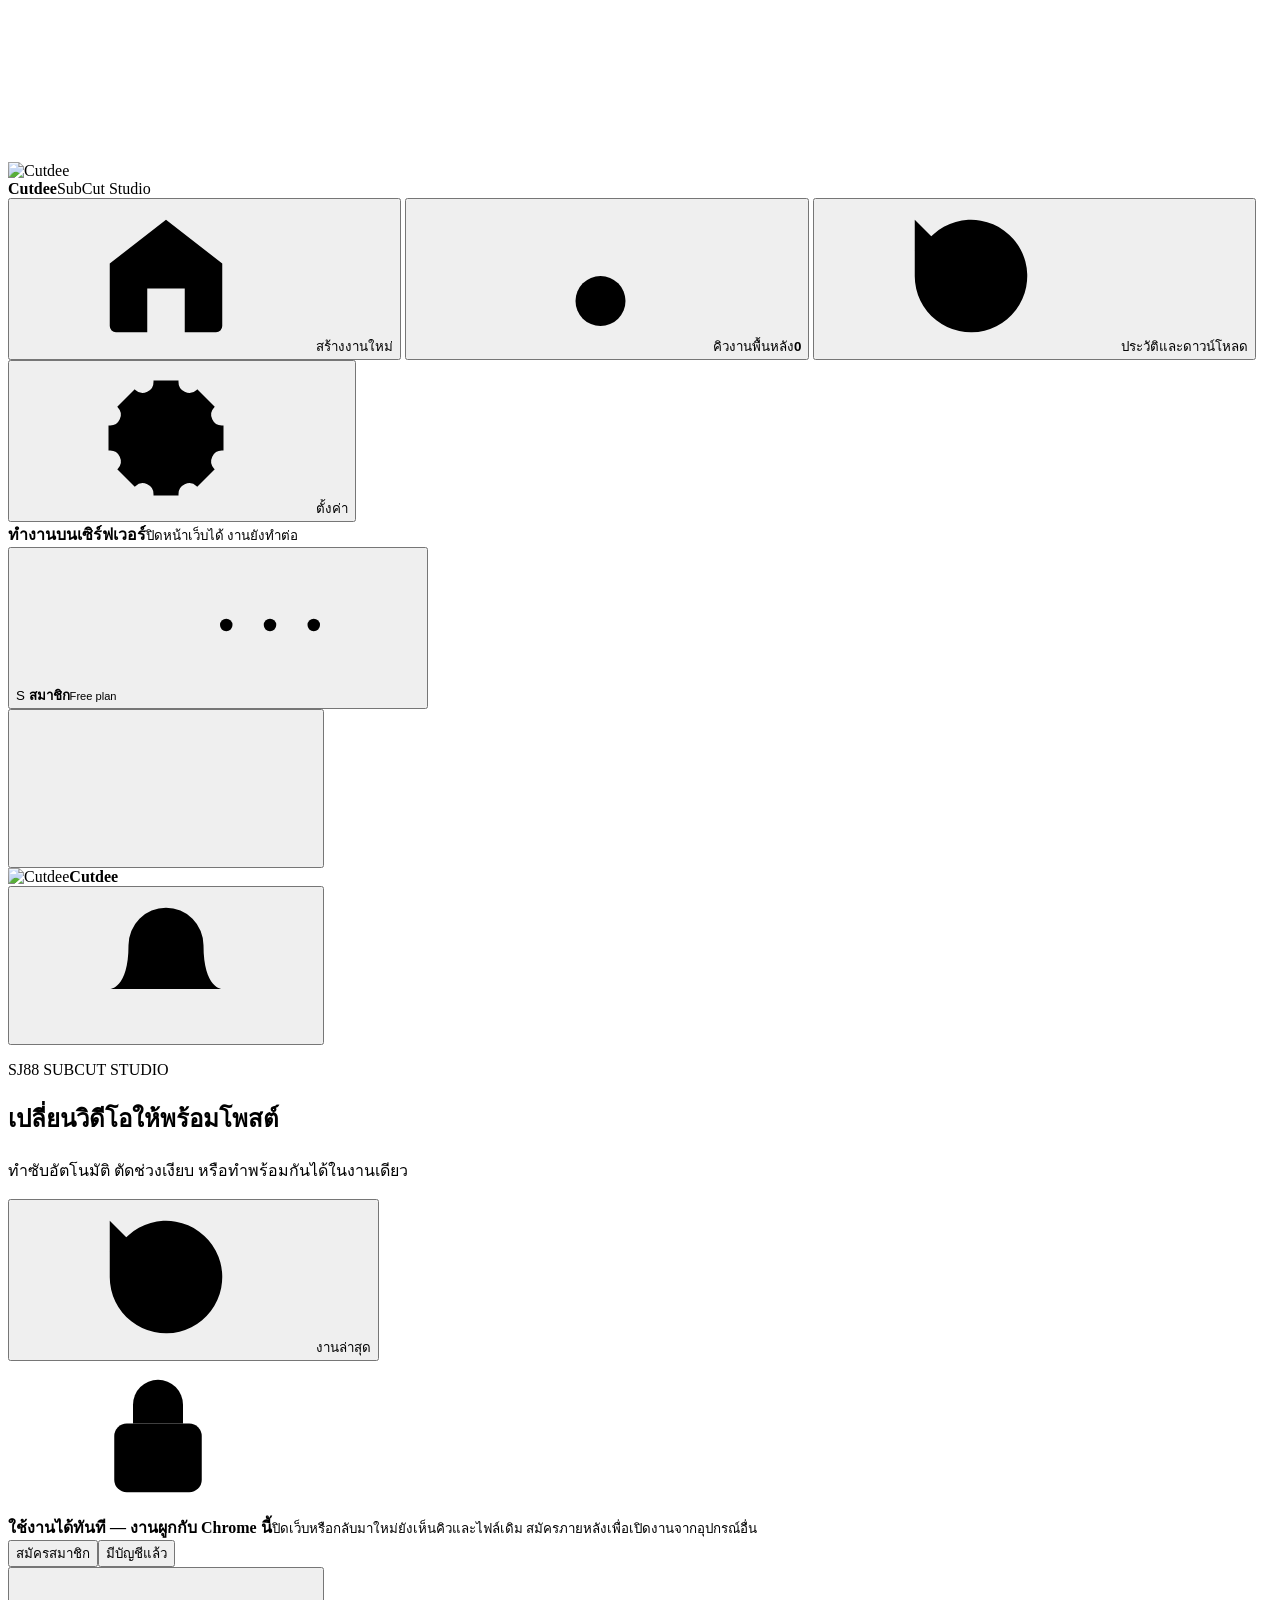
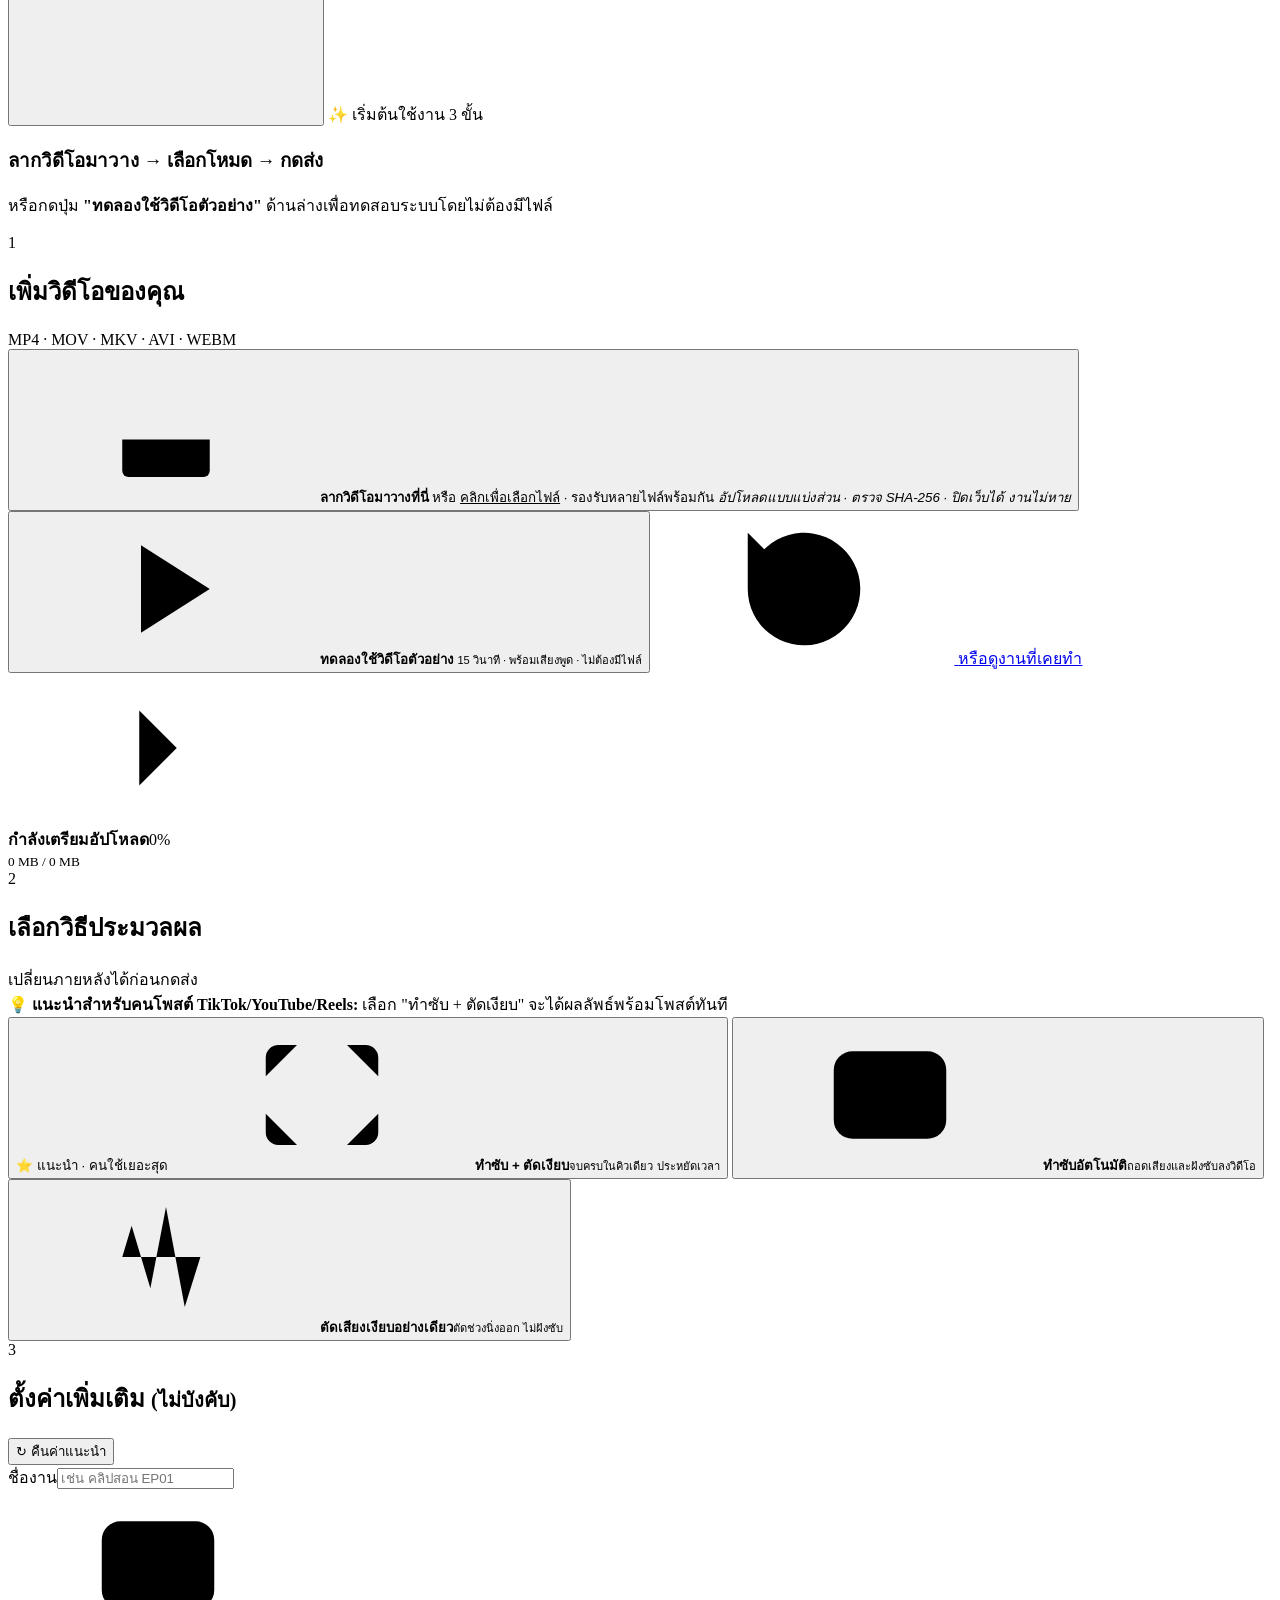
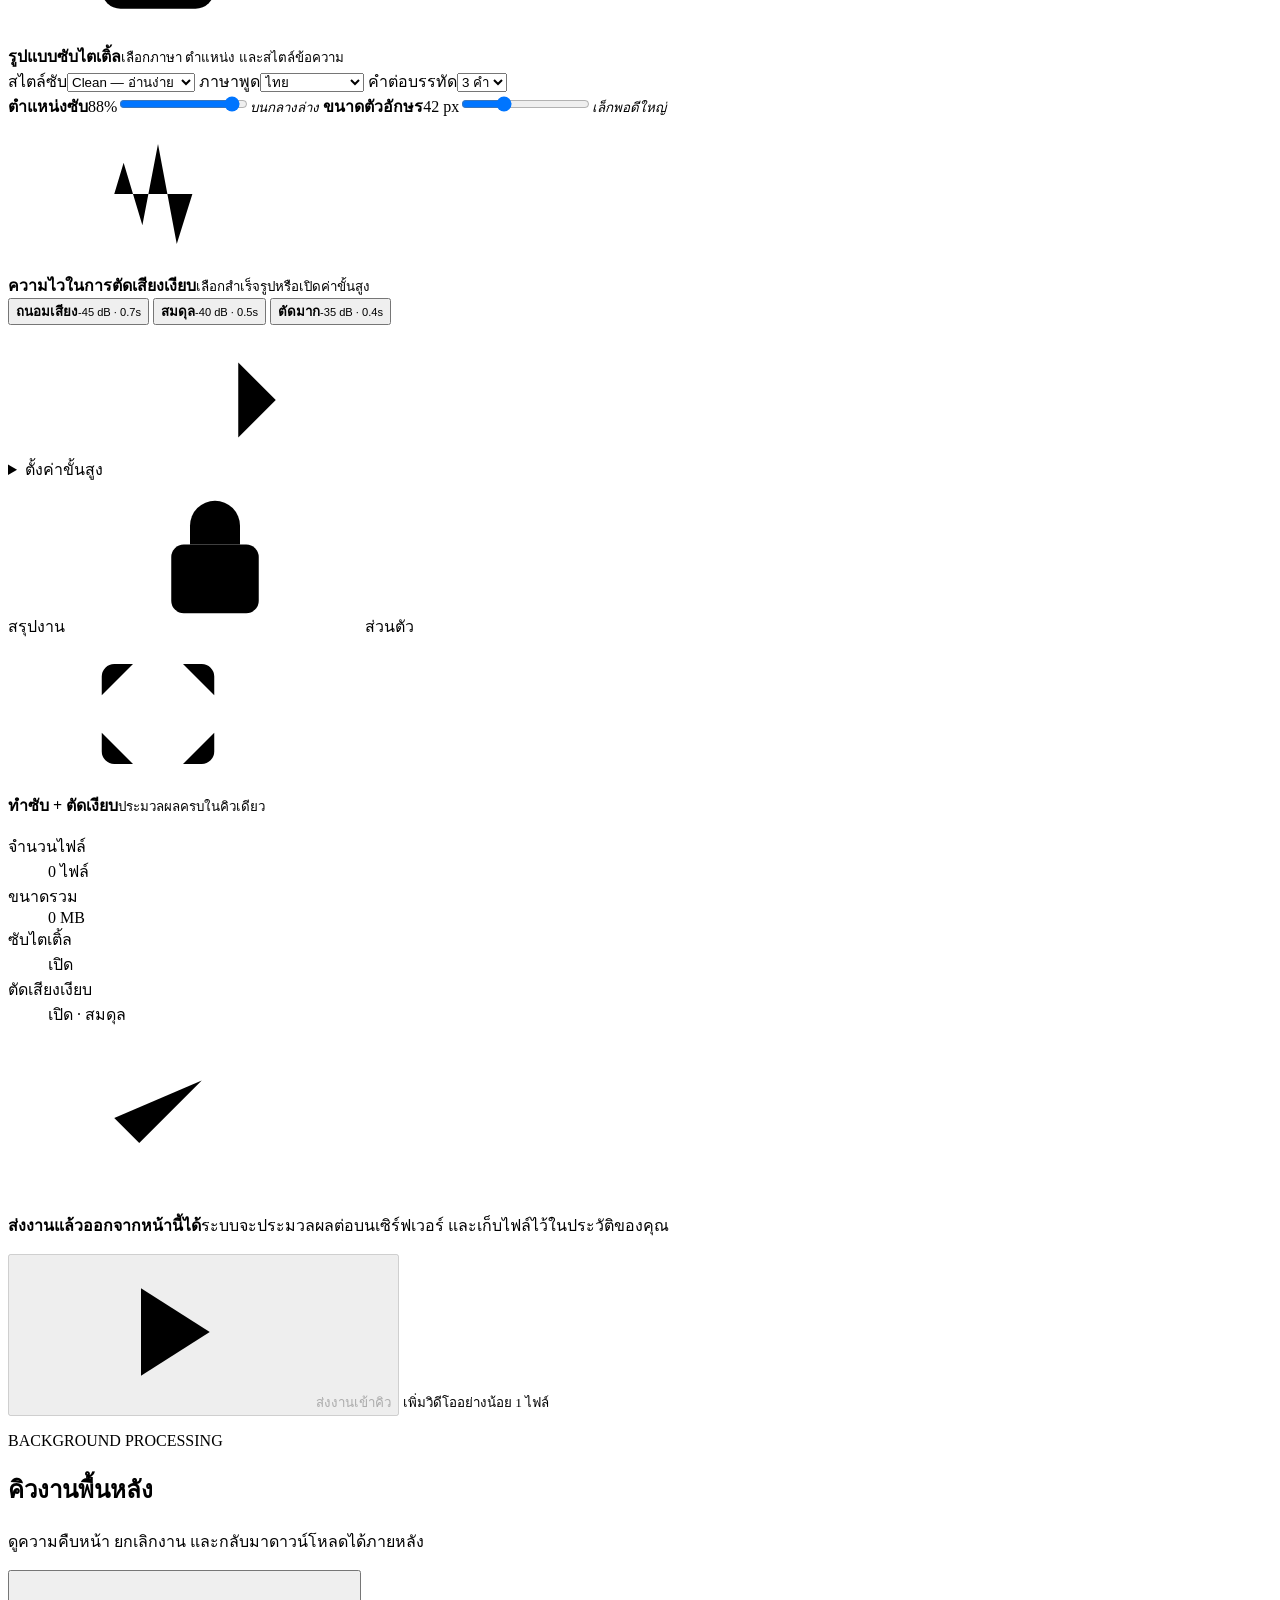
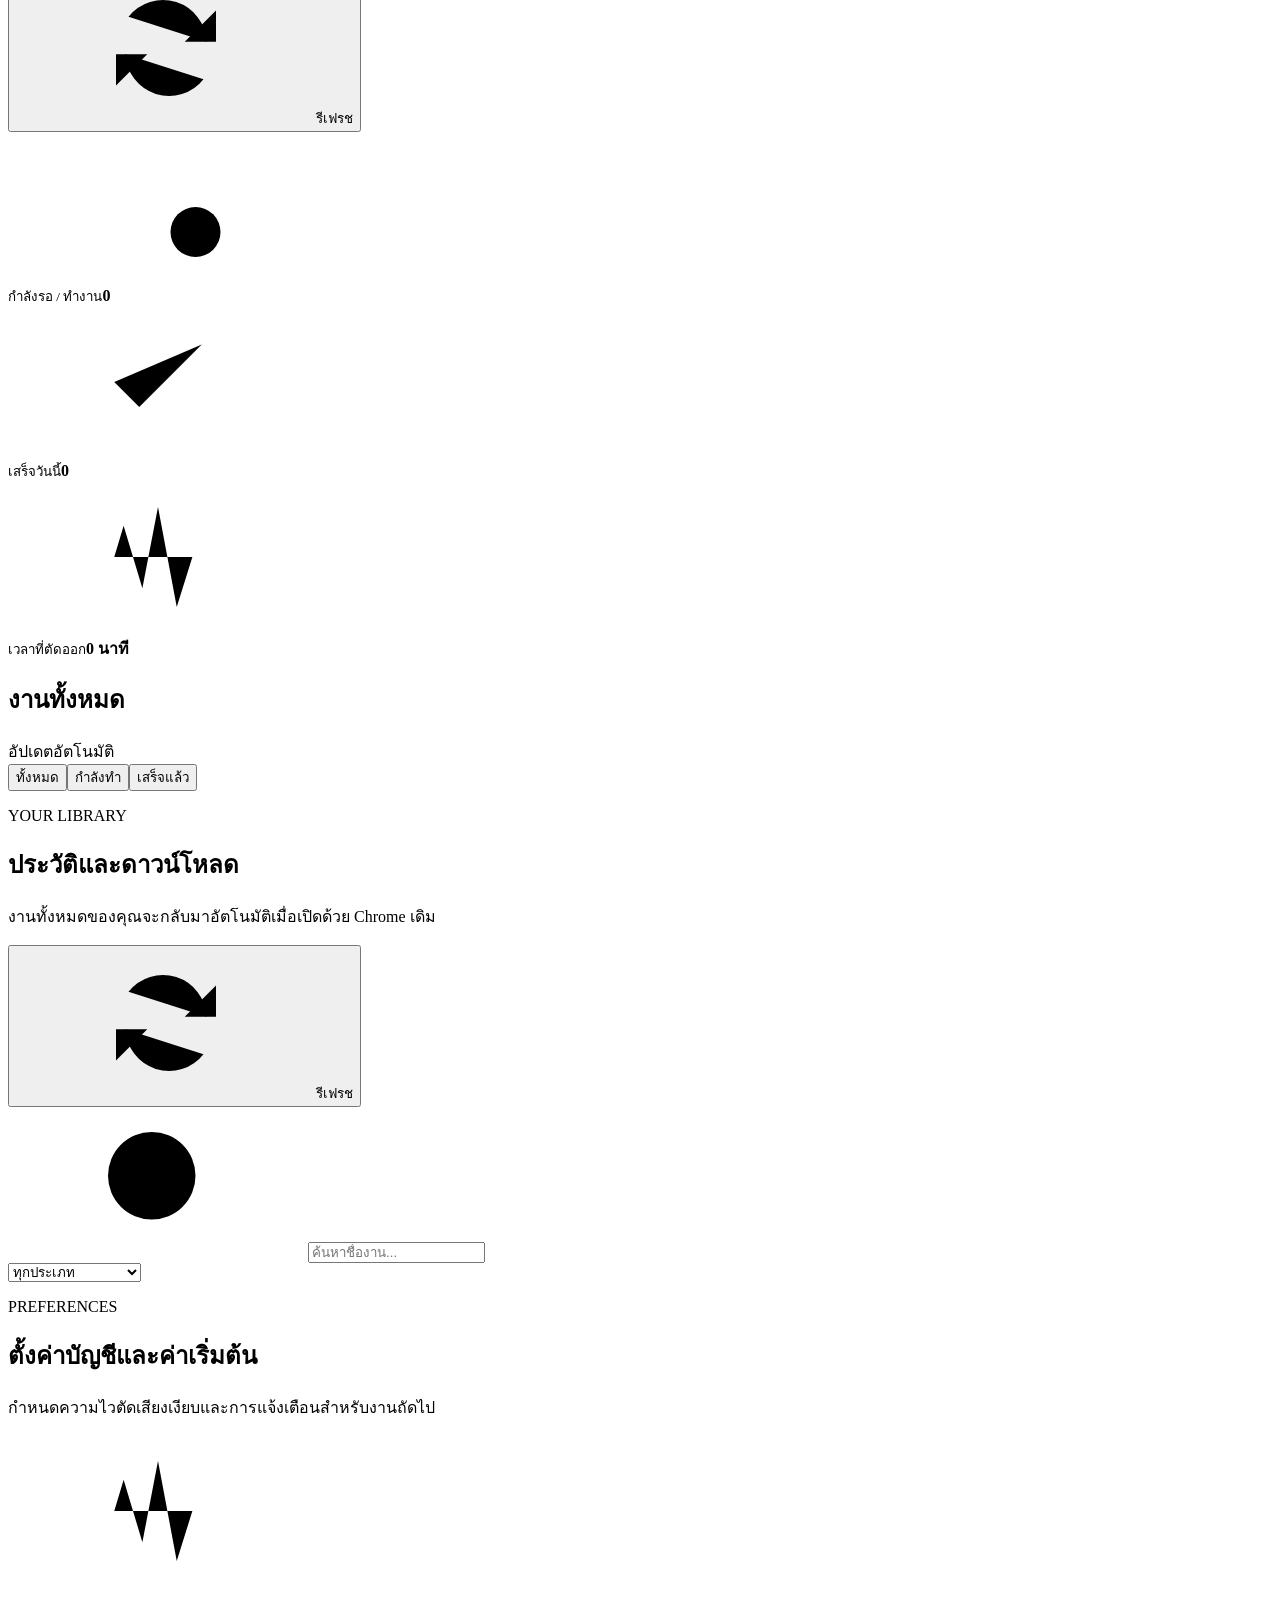
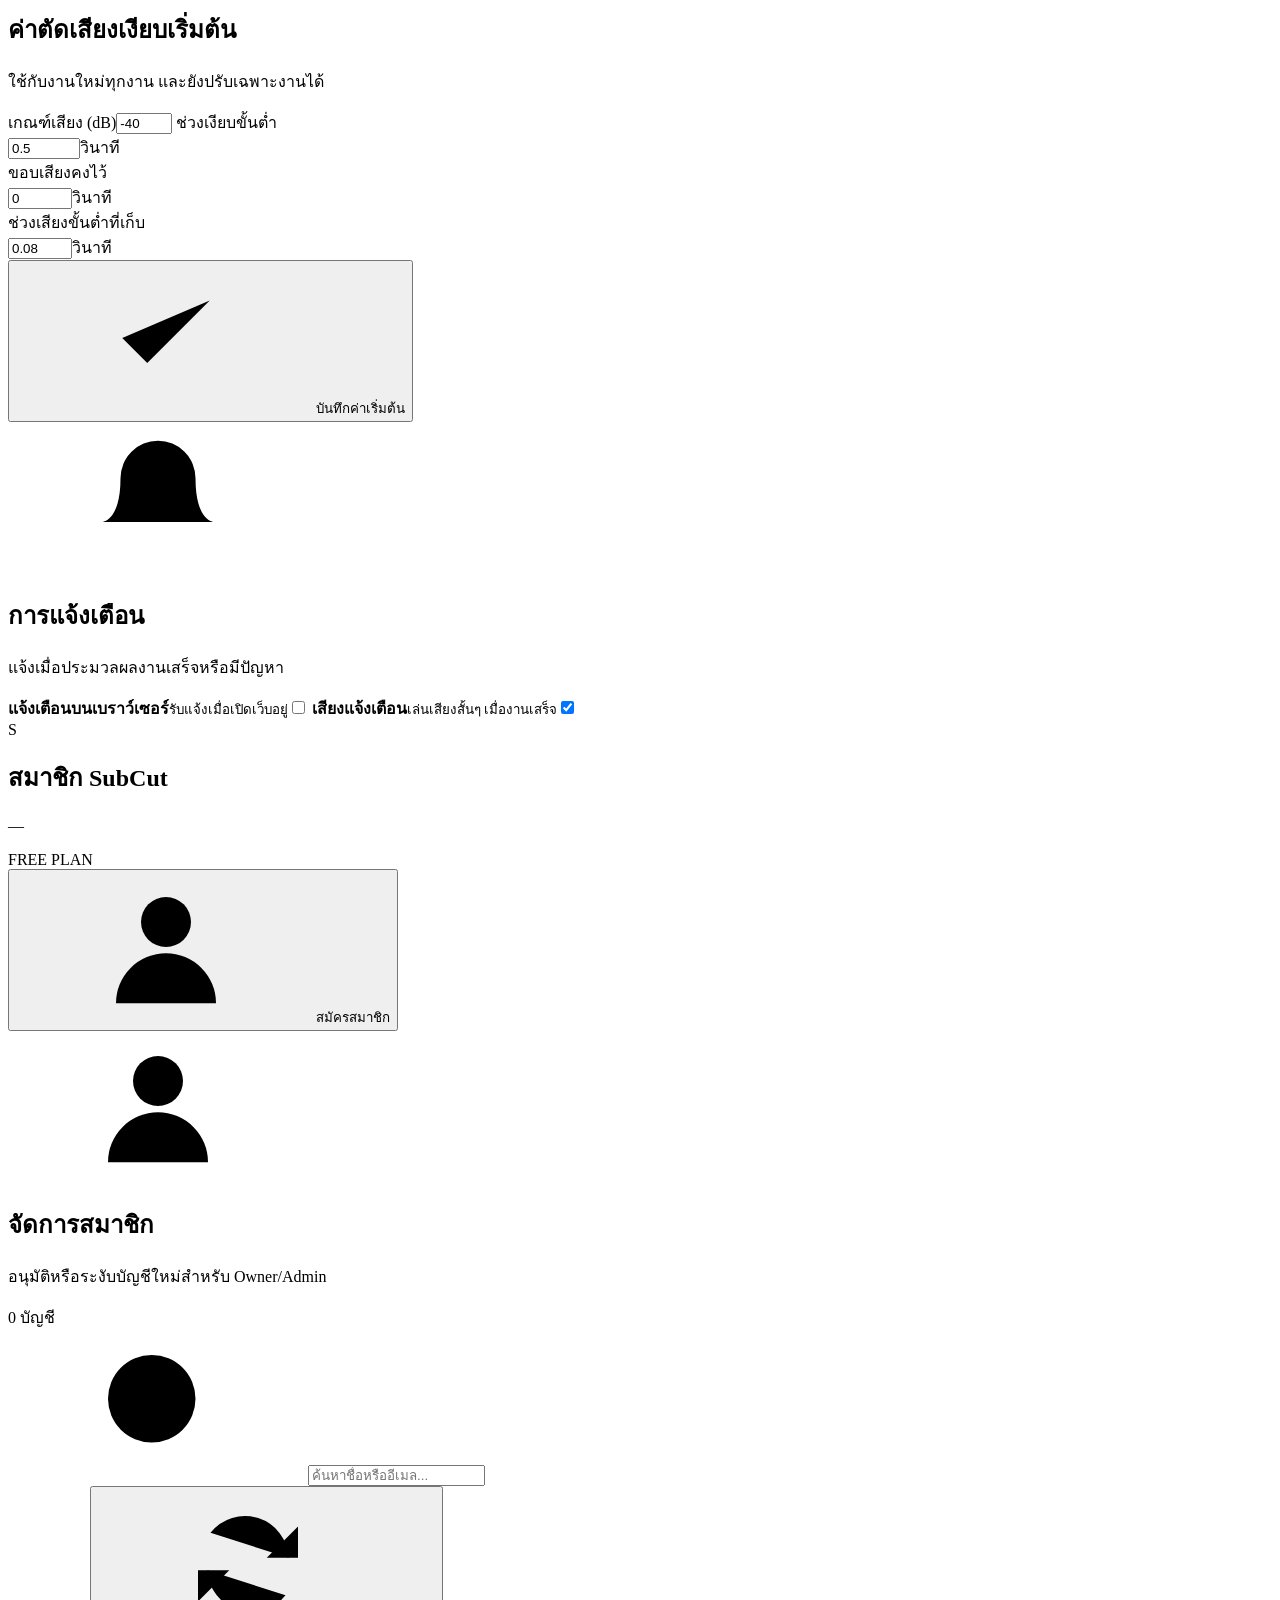
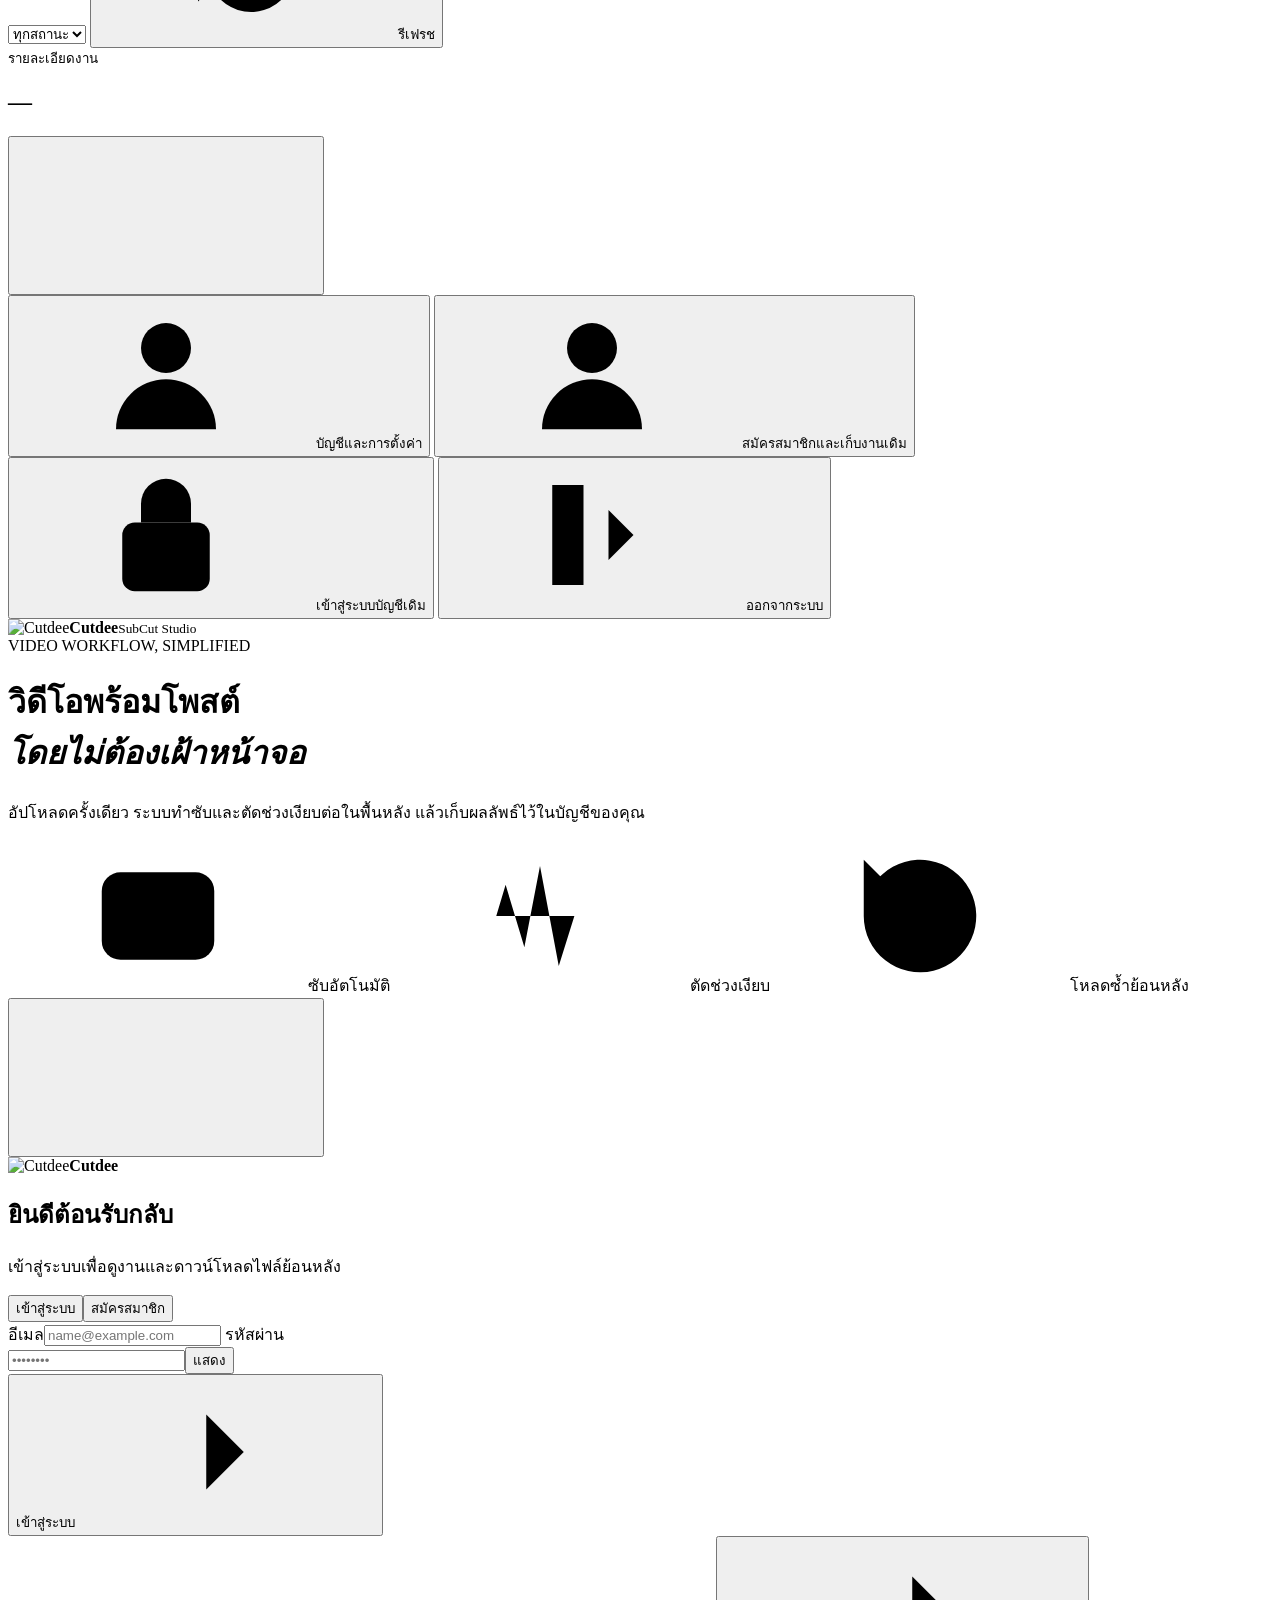
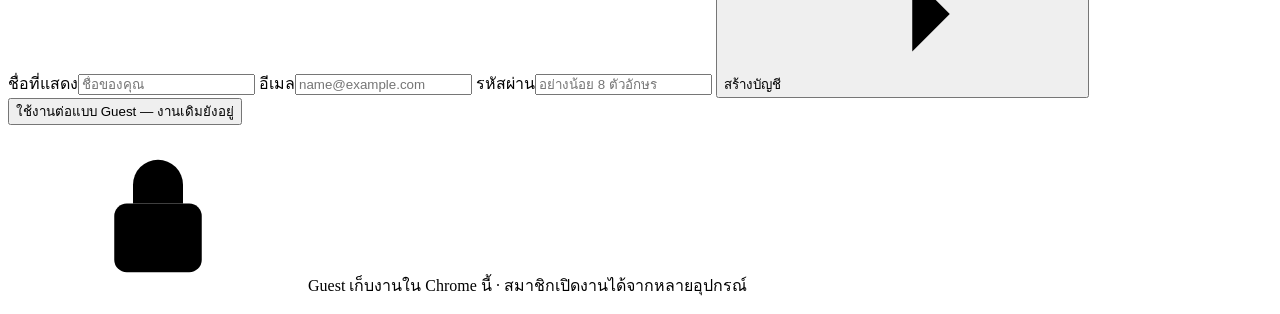
==== app/frontend/static/index.html @ 42dd4a2f "Initial public release: SubCut Studio v2.3 Bold Production app: https://subfree.cutdee.com (live, SS" ====
<!doctype html>
<html lang="th">
<head>
  <meta charset="utf-8">
  <meta name="viewport" content="width=device-width, initial-scale=1, viewport-fit=cover">
  <meta name="theme-color" content="#11152a">
  <meta name="description" content="SJ88 SubCut Studio — ศูนย์งานทำซับและตัดเสียงเงียบ พร้อม Resume Upload, Sync หลายอุปกรณ์, Download Center และ Notification Center">
  <title>SJ88 SubCut Studio</title>
  <link rel="icon" type="image/png" href="/static/favicon.png">
  <link rel="apple-touch-icon" href="/static/favicon.png">
  <link rel="icon" href="/static/favicon.svg" type="image/svg+xml">
  <link rel="manifest" href="/static/manifest.webmanifest">
  <link rel="stylesheet" href="/static/app.css">
  <link rel="stylesheet" href="/static/bold.css?v=2.3.0">
  <link rel="stylesheet" href="/static/template-dropdown.css?v=1.0">
  <link rel="stylesheet" href="/static/subtitle-editor.css?v=2.3.0">
  <script defer src="/static/app.js"></script>
  <script defer src="/static/bold-views.js?v=2.3.0"></script>
  <script defer src="/static/template-dropdown.js?v=1.0"></script>
  <script defer src="/static/upload-dock.js?v=2.3.0"></script>
  <script defer src="/static/preview.js?v=2.3.0"></script>
  <script defer src="/static/bold-core.js?v=2.3.0"></script>
  <script defer src="/static/subtitle-editor.js?v=2.3.0"></script>
</head>
<body>
  <svg class="svg-defs" aria-hidden="true">
    <symbol id="i-spark" viewBox="0 0 24 24"><path d="M12 2l1.5 5.2L18 9l-4.5 1.8L12 16l-1.5-5.2L6 9l4.5-1.8L12 2Zm6.2 11.8.8 2.7 2.5.9-2.5 1-.8 2.6-.8-2.6-2.5-1 2.5-.9.8-2.7ZM5 14l1.1 3.5L9.5 19l-3.4 1.3L5 24l-1.1-3.7L.5 19l3.4-1.5L5 14Z"/></symbol>
    <symbol id="i-home" viewBox="0 0 24 24"><path d="m3 10 9-7 9 7v10a1 1 0 0 1-1 1h-5v-7H9v7H4a1 1 0 0 1-1-1V10Z"/></symbol>
    <symbol id="i-queue" viewBox="0 0 24 24"><path d="M5 7h11M5 12h8M5 17h6"/><circle cx="18" cy="16" r="4"/><path d="M18 14v2l1.5 1"/></symbol>
    <symbol id="i-history" viewBox="0 0 24 24"><path d="M3 12a9 9 0 1 0 3-6.7L3 8"/><path d="M3 3v5h5M12 7v5l3 2"/></symbol>
    <symbol id="i-settings" viewBox="0 0 24 24"><circle cx="12" cy="12" r="3"/><path d="M19.4 15a1.7 1.7 0 0 0 .3 1.9l.1.1-2.8 2.8-.1-.1a1.7 1.7 0 0 0-1.9-.3 1.7 1.7 0 0 0-1 1.6v.2h-4V21a1.7 1.7 0 0 0-1-1.6 1.7 1.7 0 0 0-1.9.3l-.1.1L4.2 17l.1-.1a1.7 1.7 0 0 0 .3-1.9A1.7 1.7 0 0 0 3 14H2.8v-4H3a1.7 1.7 0 0 0 1.6-1 1.7 1.7 0 0 0-.3-1.9L4.2 7 7 4.2l.1.1a1.7 1.7 0 0 0 1.9.3A1.7 1.7 0 0 0 10 3V2.8h4V3a1.7 1.7 0 0 0 1 1.6 1.7 1.7 0 0 0 1.9-.3l.1-.1L19.8 7l-.1.1a1.7 1.7 0 0 0-.3 1.9 1.7 1.7 0 0 0 1.6 1h.2v4H21a1.7 1.7 0 0 0-1.6 1Z"/></symbol>
    <symbol id="i-upload" viewBox="0 0 24 24"><path d="M12 16V4m0 0L7 9m5-5 5 5"/><path d="M5 14v5a1 1 0 0 0 1 1h12a1 1 0 0 0 1-1v-5"/></symbol>
    <symbol id="i-caption" viewBox="0 0 24 24"><rect x="3" y="5" width="18" height="14" rx="3"/><path d="M7 10h4m-4 4h7m3 0h1"/></symbol>
    <symbol id="i-wave" viewBox="0 0 24 24"><path d="M3 12h2l1.5-5 3 10L12 4l3 16 2.5-8H21"/></symbol>
    <symbol id="i-combine" viewBox="0 0 24 24"><path d="M8 4H5a2 2 0 0 0-2 2v3m13-5h3a2 2 0 0 1 2 2v3M8 20H5a2 2 0 0 1-2-2v-3m13 5h3a2 2 0 0 0 2-2v-3"/><path d="M7 12h10M12 7v10"/></symbol>
    <symbol id="i-play" viewBox="0 0 24 24"><path d="m8 5 11 7-11 7V5Z"/></symbol>
    <symbol id="i-download" viewBox="0 0 24 24"><path d="M12 4v11m0 0 4-4m-4 4-4-4M5 20h14"/></symbol>
    <symbol id="i-trash" viewBox="0 0 24 24"><path d="M4 7h16M9 7V4h6v3m3 0-1 14H7L6 7m4 4v6m4-6v6"/></symbol>
    <symbol id="i-close" viewBox="0 0 24 24"><path d="m6 6 12 12M18 6 6 18"/></symbol>
    <symbol id="i-menu" viewBox="0 0 24 24"><path d="M4 7h16M4 12h16M4 17h16"/></symbol>
    <symbol id="i-bell" viewBox="0 0 24 24"><path d="M18 9a6 6 0 0 0-12 0c0 7-3 7-3 7h18s-3 0-3-7M10 20h4"/></symbol>
    <symbol id="i-user" viewBox="0 0 24 24"><circle cx="12" cy="8" r="4"/><path d="M4 21a8 8 0 0 1 16 0"/></symbol>
    <symbol id="i-check" viewBox="0 0 24 24"><path d="m5 12 4 4L19 6"/></symbol>
    <symbol id="i-chevron" viewBox="0 0 24 24"><path d="m9 6 6 6-6 6"/></symbol>
    <symbol id="i-file" viewBox="0 0 24 24"><path d="M6 2h8l4 4v16H6V2Z"/><path d="M14 2v5h5"/></symbol>
    <symbol id="i-info" viewBox="0 0 24 24"><circle cx="12" cy="12" r="9"/><path d="M12 11v6M12 7h.01"/></symbol>
    <symbol id="i-search" viewBox="0 0 24 24"><circle cx="11" cy="11" r="7"/><path d="m16 16 5 5"/></symbol>
    <symbol id="i-more" viewBox="0 0 24 24"><circle cx="5" cy="12" r="1"/><circle cx="12" cy="12" r="1"/><circle cx="19" cy="12" r="1"/></symbol>
    <symbol id="i-logout" viewBox="0 0 24 24"><path d="M10 4H5v16h5M14 8l4 4-4 4m4-4H9"/></symbol>
    <symbol id="i-refresh" viewBox="0 0 24 24"><path d="M20 6v5h-5M4 18v-5h5"/><path d="M18.5 11A7 7 0 0 0 6 7M5.5 13A7 7 0 0 0 18 17"/></symbol>
    <symbol id="i-folder" viewBox="0 0 24 24"><path d="M3 6h7l2 2h9v11H3V6Z"/></symbol>
    <symbol id="i-lock" viewBox="0 0 24 24"><rect x="5" y="10" width="14" height="11" rx="2"/><path d="M8 10V7a4 4 0 0 1 8 0v3"/></symbol>
  </svg>

  <div class="app-shell" id="app-shell">
    <aside class="sidebar" id="sidebar" aria-label="เมนูหลัก">
      <div class="brand">
        <img class="brand-logo" src="/static/img/cutdee-logo.png" alt="Cutdee" />
        <div class="brand-text"><strong>Cutdee</strong><span>SubCut Studio</span></div>
      </div>

      <nav class="side-nav">
        <button class="nav-item active" data-view="workspace"><svg><use href="#i-home"/></svg><span>สร้างงานใหม่</span></button>
        <button class="nav-item" data-view="queue"><svg><use href="#i-queue"/></svg><span>คิวงานพื้นหลัง</span><b class="nav-count hidden" id="queue-count">0</b></button>
        <button class="nav-item" data-view="history"><svg><use href="#i-history"/></svg><span>ประวัติและดาวน์โหลด</span></button>
        <button class="nav-item" data-view="settings"><svg><use href="#i-settings"/></svg><span>ตั้งค่า</span></button>
      </nav>

      <div class="sidebar-spacer"></div>
      <div class="background-note">
        <span class="live-dot"></span>
        <div><strong>ทำงานบนเซิร์ฟเวอร์</strong><small>ปิดหน้าเว็บได้ งานยังทำต่อ</small></div>
      </div>
      <button class="profile-card" id="profile-button">
        <span class="avatar" id="profile-avatar">S</span>
        <span class="profile-copy"><strong id="profile-name">สมาชิก</strong><small id="profile-plan">Free plan</small></span>
        <svg><use href="#i-more"/></svg>
      </button>
    </aside>

    <div class="mobile-bar">
      <button class="icon-button" id="menu-button" aria-label="เปิดเมนู"><svg><use href="#i-menu"/></svg></button>
      <div class="mobile-brand"><img class="brand-logo-mobile" src="/static/img/cutdee-icon.png" alt="Cutdee" /><strong>Cutdee</strong></div>
      <button class="icon-button" data-view-jump="queue" aria-label="ดูคิวงาน"><svg><use href="#i-bell"/></svg><span class="notification-dot hidden" id="mobile-queue-dot"></span></button>
    </div>

    <main class="main-content">
      <section class="view active" id="view-workspace" data-view-panel="workspace">
        <header class="page-header workspace-header">
          <div><p class="page-overline">SJ88 SUBCUT STUDIO</p><h1>เปลี่ยนวิดีโอให้พร้อมโพสต์</h1><p>ทำซับอัตโนมัติ ตัดช่วงเงียบ หรือทำพร้อมกันได้ในงานเดียว</p></div>
          <div class="header-actions"><button class="button secondary" data-view-jump="history"><svg><use href="#i-history"/></svg>งานล่าสุด</button></div>
        </header>
        <div class="guest-banner hidden" id="guest-banner">
          <span class="guest-banner-icon"><svg><use href="#i-lock"/></svg></span>
          <div><strong>ใช้งานได้ทันที — งานผูกกับ Chrome นี้</strong><small>ปิดเว็บหรือกลับมาใหม่ยังเห็นคิวและไฟล์เดิม สมัครภายหลังเพื่อเปิดงานจากอุปกรณ์อื่น</small></div>
          <div class="guest-banner-actions"><button class="button primary" id="guest-register">สมัครสมาชิก</button><button class="button secondary" id="guest-login">มีบัญชีแล้ว</button></div>
        </div>

        <!-- ✨ Quick Start floating tip for first-time users -->
        <div class="quickstart-tip hidden" id="quickstart-tip">
          <div class="quickstart-glow"></div>
          <div class="quickstart-content">
            <button class="quickstart-dismiss" id="quickstart-dismiss" aria-label="ปิดคำแนะนำ"><svg><use href="#i-close"/></svg></button>
            <span class="quickstart-badge">✨ เริ่มต้นใช้งาน 3 ขั้น</span>
            <h3>ลากวิดีโอมาวาง → เลือกโหมด → กดส่ง</h3>
            <p>หรือกดปุ่ม <b>"ทดลองใช้วิดีโอตัวอย่าง"</b> ด้านล่างเพื่อทดสอบระบบโดยไม่ต้องมีไฟล์</p>
            <div class="quickstart-arrow"></div>
          </div>
        </div>

        <div class="workspace-grid">
          <div class="workspace-main">
            <!-- 🎬 STEP 1: Upload (HERO) — first thing users see -->
            <section class="section-block upload-section upload-hero" id="upload-section">
              <div class="section-heading">
                <div>
                  <span class="step-number active" data-step="1">1</span>
                  <h2>เพิ่มวิดีโอของคุณ</h2>
                </div>
                <span class="section-hint">MP4 · MOV · MKV · AVI · WEBM</span>
              </div>
              <input id="file-input" type="file" accept="video/*,.mkv,.avi,.m4v" multiple hidden>
              <button class="drop-zone" id="drop-zone">
                <span class="upload-orbit"><svg><use href="#i-upload"/></svg></span>
                <strong class="drop-zone-headline">ลากวิดีโอมาวางที่นี่</strong>
                <span class="drop-zone-sub">หรือ <u>คลิกเพื่อเลือกไฟล์</u> · รองรับหลายไฟล์พร้อมกัน</span>
                <em class="drop-zone-meta">อัปโหลดแบบแบ่งส่วน · ตรวจ SHA-256 · ปิดเว็บได้ งานไม่หาย</em>
              </button>
              <div class="drop-zone-actions">
                <button class="button ghost sample-button" id="try-sample-button" type="button">
                  <span class="sample-button-icon"><svg><use href="#i-play"/></svg></span>
                  <span class="sample-button-text">
                    <strong>ทดลองใช้วิดีโอตัวอย่าง</strong>
                    <small>15 วินาที · พร้อมเสียงพูด · ไม่ต้องมีไฟล์</small>
                  </span>
                </button>
                <a class="drop-zone-link" href="#" data-view-jump="history">
                  <svg><use href="#i-history"/></svg>
                  <span>หรือดูงานที่เคยทำ</span>
                  <svg class="link-chevron"><use href="#i-chevron"/></svg>
                </a>
              </div>
              <div class="file-list hidden" id="file-list"></div>
              <div class="upload-progress hidden" id="upload-progress">
                <div class="progress-copy"><strong id="upload-progress-title">กำลังเตรียมอัปโหลด</strong><span id="upload-progress-percent">0%</span></div>
                <div class="progress-track"><span id="upload-progress-bar"></span></div>
                <small id="upload-progress-detail">0 MB / 0 MB</small>
              </div>
            </section>

            <!-- ⚙️ STEP 2: Mode (Combined default + smart helper) -->
            <section class="section-block mode-section" id="mode-section">
              <div class="section-heading">
                <div>
                  <span class="step-number" data-step="2">2</span>
                  <h2>เลือกวิธีประมวลผล</h2>
                </div>
                <span class="section-hint">เปลี่ยนภายหลังได้ก่อนกดส่ง</span>
              </div>
              <div class="mode-helper">
                <span class="helper-icon">💡</span>
                <span><b>แนะนำสำหรับคนโพสต์ TikTok/YouTube/Reels:</b> เลือก "ทำซับ + ตัดเงียบ" จะได้ผลลัพธ์พร้อมโพสต์ทันที</span>
              </div>
              <div class="mode-grid" id="mode-grid">
                <button class="mode-card selected recommended" data-mode="combined">
                  <span class="recommend-label">⭐ แนะนำ · คนใช้เยอะสุด</span>
                  <span class="mode-icon coral"><svg><use href="#i-combine"/></svg></span>
                  <span class="mode-copy"><strong>ทำซับ + ตัดเงียบ</strong><small>จบครบในคิวเดียว ประหยัดเวลา</small></span>
                  <span class="radio-dot"></span>
                </button>
                <button class="mode-card" data-mode="subtitle">
                  <span class="mode-icon violet"><svg><use href="#i-caption"/></svg></span>
                  <span class="mode-copy"><strong>ทำซับอัตโนมัติ</strong><small>ถอดเสียงและฝังซับลงวิดีโอ</small></span>
                  <span class="radio-dot"></span>
                </button>
                <button class="mode-card" data-mode="silence">
                  <span class="mode-icon cyan"><svg><use href="#i-wave"/></svg></span>
                  <span class="mode-copy"><strong>ตัดเสียงเงียบอย่างเดียว</strong><small>ตัดช่วงนิ่งออก ไม่ฝังซับ</small></span>
                  <span class="radio-dot"></span>
                </button>
              </div>
            </section>

            <!-- 🎛️ STEP 3: Settings (collapsed by default, smart presets) -->
            <section class="section-block settings-section" id="settings-section">
              <div class="section-heading">
                <div>
                  <span class="step-number" data-step="3">3</span>
                  <h2>ตั้งค่าเพิ่มเติม <small class="optional-tag">(ไม่บังคับ)</small></h2>
                </div>
                <button class="text-button" id="reset-settings">↻ คืนค่าแนะนำ</button>
              </div>
              <div class="job-name-row">
                <label class="field grow"><span>ชื่องาน</span><input id="job-name" autocomplete="off" maxlength="80" placeholder="เช่น คลิปสอน EP01"></label>
              </div>

              <div id="subtitle-settings" class="settings-group">
                <div class="settings-group-head"><span class="group-icon"><svg><use href="#i-caption"/></svg></span><div><strong>รูปแบบซับไตเติ้ล</strong><small>เลือกภาษา ตำแหน่ง และสไตล์ข้อความ</small></div></div>
                <div class="form-grid three">
                  <label class="field"><span>สไตล์ซับ</span><select id="subtitle-template"><option value="default">Clean — อ่านง่าย</option><option value="yellow_pop">Yellow Pop</option><option value="box">Box Caption</option><option value="karaoke_highlight">Karaoke Highlight</option><option value="luxury_gold">Luxury Gold</option><option value="comic_burst">Comic Burst</option><option value="random_mix">สุ่มสไตล์ต่อไฟล์</option></select></label>
                  <label class="field"><span>ภาษาพูด</span><select id="subtitle-language"><option value="th">ไทย</option><option value="en">อังกฤษ</option><option value="auto">ตรวจอัตโนมัติ</option></select></label>
                  <label class="field"><span>คำต่อบรรทัด</span><select id="subtitle-words"><option value="2">2 คำ</option><option value="3" selected>3 คำ</option><option value="4">4 คำ</option><option value="5">5 คำ</option><option value="6">6 คำ</option></select></label>
                </div>
                <div class="range-grid">
                  <label class="range-field"><span><b>ตำแหน่งซับ</b><output id="position-output">88%</output></span><input id="subtitle-position" type="range" min="8" max="94" value="88"><small><i>บน</i><i>กลาง</i><i>ล่าง</i></small></label>
                  <label class="range-field"><span><b>ขนาดตัวอักษร</b><output id="font-output">42 px</output></span><input id="subtitle-font-size" type="range" min="24" max="82" value="42"><small><i>เล็ก</i><i>พอดี</i><i>ใหญ่</i></small></label>
                </div>
              </div>

              <div id="silence-settings" class="settings-group">
                <div class="settings-group-head"><span class="group-icon cyan"><svg><use href="#i-wave"/></svg></span><div><strong>ความไวในการตัดเสียงเงียบ</strong><small>เลือกสำเร็จรูปหรือเปิดค่าขั้นสูง</small></div></div>
                <div class="preset-row" id="silence-presets">
                  <button data-preset="conservative"><strong>ถนอมเสียง</strong><small>-45 dB · 0.7s</small></button>
                  <button class="active" data-preset="keep_quiet"><strong>สมดุล</strong><small>-40 dB · 0.5s</small></button>
                  <button data-preset="aggressive"><strong>ตัดมาก</strong><small>-35 dB · 0.4s</small></button>
                </div>
                <details class="advanced-settings" id="advanced-settings">
                  <summary>ตั้งค่าขั้นสูง <svg><use href="#i-chevron"/></svg></summary>
                  <div class="form-grid three compact">
                    <label class="field"><span>เกณฑ์เสียง (dB)</span><input id="trim-threshold" type="number" min="-90" max="0" step="1" value="-40"></label>
                    <label class="field"><span>เงียบขั้นต่ำ (วินาที)</span><input id="trim-min-silence" type="number" min="0.05" max="30" step="0.05" value="0.5"></label>
                    <label class="field"><span>ขอบเสียงคงไว้ (วินาที)</span><input id="trim-margin" type="number" min="0" max="5" step="0.05" value="0"></label>
                  </div>
                </details>
              </div>
            </section>
          </div>

          <aside class="job-summary-card">
            <div class="summary-head"><span>สรุปงาน</span><span class="secure-label"><svg><use href="#i-lock"/></svg>ส่วนตัว</span></div>
            <div class="summary-preview" id="summary-preview">
              <div class="preview-art"><svg><use href="#i-combine"/></svg><span class="wave-bars"><i></i><i></i><i></i><i></i><i></i><i></i><i></i></span></div>
              <div><strong id="summary-mode">ทำซับ + ตัดเงียบ</strong><small id="summary-description">ประมวลผลครบในคิวเดียว</small></div>
            </div>
            <dl class="summary-list">
              <div><dt>จำนวนไฟล์</dt><dd id="summary-files">0 ไฟล์</dd></div>
              <div><dt>ขนาดรวม</dt><dd id="summary-size">0 MB</dd></div>
              <div><dt>ซับไตเติ้ล</dt><dd id="summary-subtitle">เปิด</dd></div>
              <div><dt>ตัดเสียงเงียบ</dt><dd id="summary-silence">เปิด · สมดุล</dd></div>
            </dl>
            <div class="background-promise"><svg><use href="#i-check"/></svg><p><strong>ส่งงานแล้วออกจากหน้านี้ได้</strong><span>ระบบจะประมวลผลต่อบนเซิร์ฟเวอร์ และเก็บไฟล์ไว้ในประวัติของคุณ</span></p></div>
            <button class="button primary large" id="create-job-button" disabled><svg><use href="#i-play"/></svg><span>ส่งงานเข้าคิว</span></button>
            <small class="submit-note" id="submit-note">เพิ่มวิดีโออย่างน้อย 1 ไฟล์</small>
          </aside>
        </div>
      </section>

      <section class="view" id="view-queue" data-view-panel="queue">
        <header class="page-header"><div><p class="page-overline">BACKGROUND PROCESSING</p><h1>คิวงานพื้นหลัง</h1><p>ดูความคืบหน้า ยกเลิกงาน และกลับมาดาวน์โหลดได้ภายหลัง</p></div><button class="button secondary" id="refresh-jobs"><svg><use href="#i-refresh"/></svg>รีเฟรช</button></header>
        <div class="stats-row">
          <article><span class="stat-icon violet"><svg><use href="#i-queue"/></svg></span><div><small>กำลังรอ / ทำงาน</small><strong id="stat-active">0</strong></div></article>
          <article><span class="stat-icon green"><svg><use href="#i-check"/></svg></span><div><small>เสร็จวันนี้</small><strong id="stat-done">0</strong></div></article>
          <article><span class="stat-icon blue"><svg><use href="#i-wave"/></svg></span><div><small>เวลาที่ตัดออก</small><strong id="stat-removed">0 นาที</strong></div></article>
        </div>
        <div class="content-card jobs-card">
          <div class="card-toolbar"><div><h2>งานทั้งหมด</h2><span id="jobs-updated">อัปเดตอัตโนมัติ</span></div><div class="segmented-filter" id="job-filter"><button class="active" data-filter="all">ทั้งหมด</button><button data-filter="active">กำลังทำ</button><button data-filter="done">เสร็จแล้ว</button></div></div>
          <div class="jobs-list" id="jobs-list"></div>
        </div>
      </section>

      <section class="view" id="view-history" data-view-panel="history">
        <header class="page-header"><div><p class="page-overline">YOUR LIBRARY</p><h1>ประวัติและดาวน์โหลด</h1><p id="history-account-copy">งานทั้งหมดของคุณจะกลับมาอัตโนมัติเมื่อเปิดด้วย Chrome เดิม</p></div><button class="button secondary" id="refresh-history"><svg><use href="#i-refresh"/></svg>รีเฟรช</button></header>
        <div class="content-card history-card">
          <div class="card-toolbar history-toolbar"><div class="search-box"><svg><use href="#i-search"/></svg><input id="history-search" placeholder="ค้นหาชื่องาน..."></div><select id="history-mode-filter" class="compact-select"><option value="all">ทุกประเภท</option><option value="autosu_only">ทำซับ / ทำพร้อมกัน</option><option value="silence_trim_only">ตัดเสียงเงียบ</option></select></div>
          <div class="history-list" id="history-list"></div>
        </div>
      </section>

      <section class="view" id="view-settings" data-view-panel="settings">
        <header class="page-header"><div><p class="page-overline">PREFERENCES</p><h1>ตั้งค่าบัญชีและค่าเริ่มต้น</h1><p>กำหนดความไวตัดเสียงเงียบและการแจ้งเตือนสำหรับงานถัดไป</p></div></header>
        <div class="settings-page-grid">
          <div class="content-card settings-card">
            <div class="card-title"><span class="title-icon"><svg><use href="#i-wave"/></svg></span><div><h2>ค่าตัดเสียงเงียบเริ่มต้น</h2><p>ใช้กับงานใหม่ทุกงาน และยังปรับเฉพาะงานได้</p></div></div>
            <div class="form-grid two">
              <label class="field"><span>เกณฑ์เสียง (dB)</span><input id="default-threshold" type="number" min="-90" max="0" step="1" value="-40"></label>
              <label class="field"><span>ช่วงเงียบขั้นต่ำ</span><div class="input-suffix"><input id="default-min-silence" type="number" min="0.05" max="30" step="0.05" value="0.5"><span>วินาที</span></div></label>
              <label class="field"><span>ขอบเสียงคงไว้</span><div class="input-suffix"><input id="default-margin" type="number" min="0" max="5" step="0.05" value="0"><span>วินาที</span></div></label>
              <label class="field"><span>ช่วงเสียงขั้นต่ำที่เก็บ</span><div class="input-suffix"><input id="default-min-keep" type="number" min="0" max="5" step="0.01" value="0.08"><span>วินาที</span></div></label>
            </div>
            <div class="card-actions"><button class="button primary" id="save-defaults"><svg><use href="#i-check"/></svg>บันทึกค่าเริ่มต้น</button></div>
          </div>
          <div class="content-card settings-card">
            <div class="card-title"><span class="title-icon violet"><svg><use href="#i-bell"/></svg></span><div><h2>การแจ้งเตือน</h2><p>แจ้งเมื่อประมวลผลงานเสร็จหรือมีปัญหา</p></div></div>
            <div class="toggle-list">
              <label><span><strong>แจ้งเตือนบนเบราว์เซอร์</strong><small>รับแจ้งเมื่อเปิดเว็บอยู่</small></span><input type="checkbox" id="browser-notifications"><i></i></label>
              <label><span><strong>เสียงแจ้งเตือน</strong><small>เล่นเสียงสั้นๆ เมื่องานเสร็จ</small></span><input type="checkbox" id="sound-notifications" checked><i></i></label>
            </div>
          </div>
          <div class="content-card settings-card account-card">
            <div class="account-avatar" id="settings-avatar">S</div>
            <div class="account-data"><h2 id="settings-name">สมาชิก SubCut</h2><p id="settings-email">—</p><span id="settings-plan">FREE PLAN</span></div>
            <button class="button primary" id="logout-button"><svg><use href="#i-user"/></svg><span>สมัครสมาชิก</span></button>
          </div>
          <div class="content-card settings-card member-admin-card hidden" id="member-admin-card">
            <div class="card-title member-card-title"><span class="title-icon coral"><svg><use href="#i-user"/></svg></span><div><h2>จัดการสมาชิก</h2><p>อนุมัติหรือระงับบัญชีใหม่สำหรับ Owner/Admin</p></div><span class="member-count" id="member-count">0 บัญชี</span></div>
            <div class="member-toolbar">
              <div class="search-box"><svg><use href="#i-search"/></svg><input id="member-search" placeholder="ค้นหาชื่อหรืออีเมล..."></div>
              <select id="member-status-filter" class="compact-select"><option value="all">ทุกสถานะ</option><option value="pending">รออนุมัติ</option><option value="approved">ใช้งานได้</option><option value="disabled">ระงับ</option><option value="rejected">ไม่อนุมัติ</option></select>
              <button class="button secondary" id="refresh-members"><svg><use href="#i-refresh"/></svg>รีเฟรช</button>
            </div>
            <div class="member-list" id="member-list"></div>
          </div>
        </div>
      </section>
    </main>
  </div>

  <div class="drawer-backdrop hidden" id="drawer-backdrop"></div>
  <aside class="detail-drawer" id="detail-drawer" aria-hidden="true">
    <div class="drawer-head"><div><small>รายละเอียดงาน</small><h2 id="drawer-title">—</h2></div><button class="icon-button" id="drawer-close" aria-label="ปิด"><svg><use href="#i-close"/></svg></button></div>
    <div class="drawer-body" id="drawer-body"></div>
  </aside>

  <div class="profile-menu hidden" id="profile-menu">
    <button data-view-jump="settings"><svg><use href="#i-user"/></svg>บัญชีและการตั้งค่า</button>
    <button id="profile-register"><svg><use href="#i-user"/></svg>สมัครสมาชิกและเก็บงานเดิม</button>
    <button id="profile-login"><svg><use href="#i-lock"/></svg>เข้าสู่ระบบบัญชีเดิม</button>
    <button class="hidden" id="profile-logout"><svg><use href="#i-logout"/></svg>ออกจากระบบ</button>
  </div>

  <div class="auth-screen is-hidden" id="auth-screen">
    <div class="auth-visual">
      <div class="auth-brand"><img class="auth-logo-img" src="/static/img/cutdee-logo.png" alt="Cutdee" /><strong>Cutdee</strong><small>SubCut Studio</small></div>
      <div class="auth-message"><span class="auth-kicker">VIDEO WORKFLOW, SIMPLIFIED</span><h1>วิดีโอพร้อมโพสต์<br><em>โดยไม่ต้องเฝ้าหน้าจอ</em></h1><p>อัปโหลดครั้งเดียว ระบบทำซับและตัดช่วงเงียบต่อในพื้นหลัง แล้วเก็บผลลัพธ์ไว้ในบัญชีของคุณ</p></div>
      <div class="auth-features"><span><svg><use href="#i-caption"/></svg>ซับอัตโนมัติ</span><span><svg><use href="#i-wave"/></svg>ตัดช่วงเงียบ</span><span><svg><use href="#i-history"/></svg>โหลดซ้ำย้อนหลัง</span></div>
      <div class="auth-wave"><i></i><i></i><i></i><i></i><i></i><i></i><i></i><i></i><i></i><i></i><i></i><i></i><i></i><i></i><i></i></div>
    </div>
    <div class="auth-panel">
      <button class="auth-close" id="auth-close" aria-label="ปิดหน้าบัญชี"><svg><use href="#i-close"/></svg></button>
      <div class="auth-box">
        <div class="auth-mobile-brand"><img class="auth-logo-img-mobile" src="/static/img/cutdee-icon.png" alt="Cutdee" /><strong>Cutdee</strong></div>
        <h2 id="auth-title">ยินดีต้อนรับกลับ</h2><p id="auth-subtitle">เข้าสู่ระบบเพื่อดูงานและดาวน์โหลดไฟล์ย้อนหลัง</p>
        <div class="auth-tabs"><button class="active" data-auth-tab="login">เข้าสู่ระบบ</button><button data-auth-tab="register">สมัครสมาชิก</button></div>
        <form id="login-form" class="auth-form">
          <label class="field"><span>อีเมล</span><input name="email" type="email" autocomplete="email" required placeholder="name@example.com"></label>
          <label class="field"><span>รหัสผ่าน</span><div class="password-field"><input name="password" type="password" autocomplete="current-password" required placeholder="••••••••"><button type="button" class="password-toggle">แสดง</button></div></label>
          <button class="button primary large" type="submit"><span>เข้าสู่ระบบ</span><svg><use href="#i-chevron"/></svg></button>
        </form>
        <form id="register-form" class="auth-form hidden">
          <label class="field"><span>ชื่อที่แสดง</span><input name="display_name" autocomplete="name" required placeholder="ชื่อของคุณ"></label>
          <label class="field"><span>อีเมล</span><input name="email" type="email" autocomplete="email" required placeholder="name@example.com"></label>
          <label class="field"><span>รหัสผ่าน</span><input name="password" type="password" minlength="8" autocomplete="new-password" required placeholder="อย่างน้อย 8 ตัวอักษร"></label>
          <button class="button primary large" type="submit"><span>สร้างบัญชี</span><svg><use href="#i-chevron"/></svg></button>
        </form>
        <div class="auth-status hidden" id="auth-status"></div>
        <button class="auth-continue" id="continue-guest" type="button">ใช้งานต่อแบบ Guest — งานเดิมยังอยู่</button>
        <p class="auth-privacy" id="auth-privacy"><svg><use href="#i-lock"/></svg>Guest เก็บงานใน Chrome นี้ · สมาชิกเปิดงานได้จากหลายอุปกรณ์</p>
      </div>
    </div>
  </div>

  <div class="toast-stack" id="toast-stack" aria-live="polite"></div>
  <div class="sidebar-backdrop hidden" id="sidebar-backdrop"></div>
  <noscript>เว็บไซต์นี้ต้องเปิดใช้งาน JavaScript</noscript>
</body>
</html>
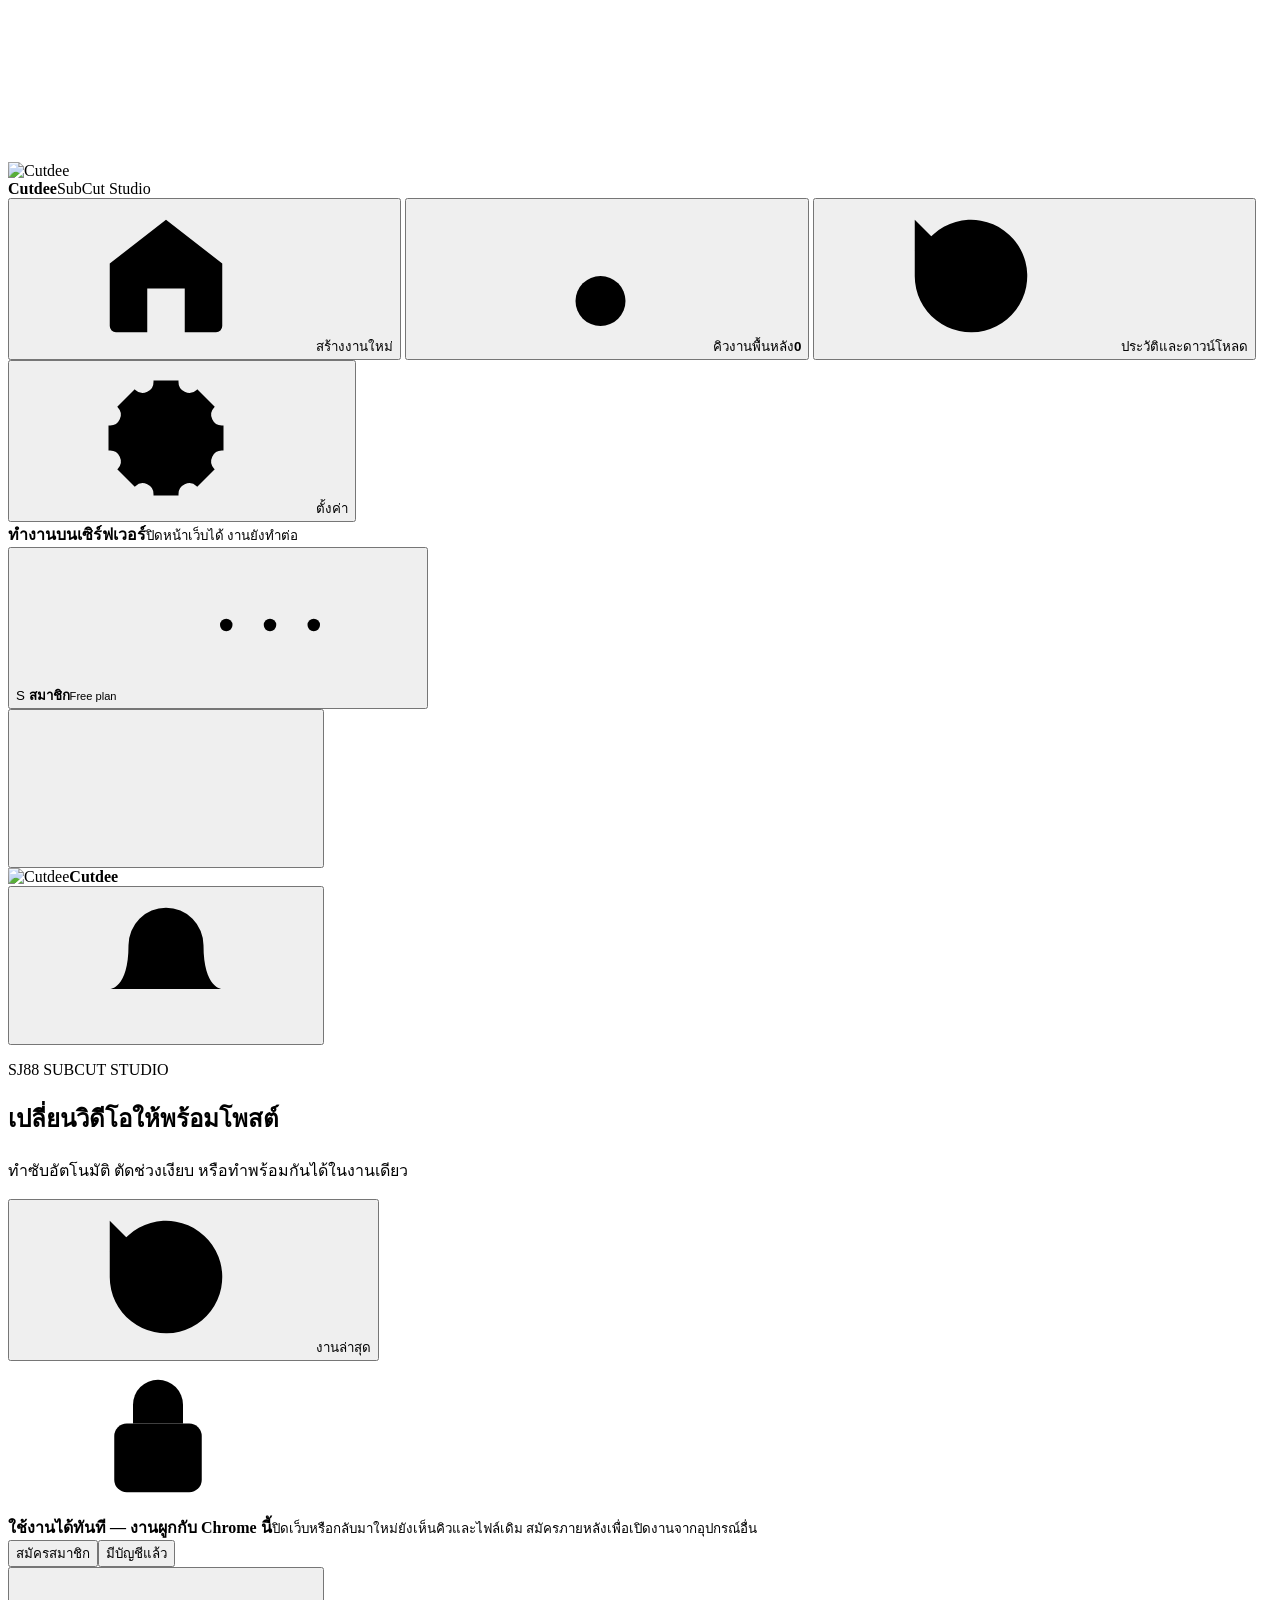
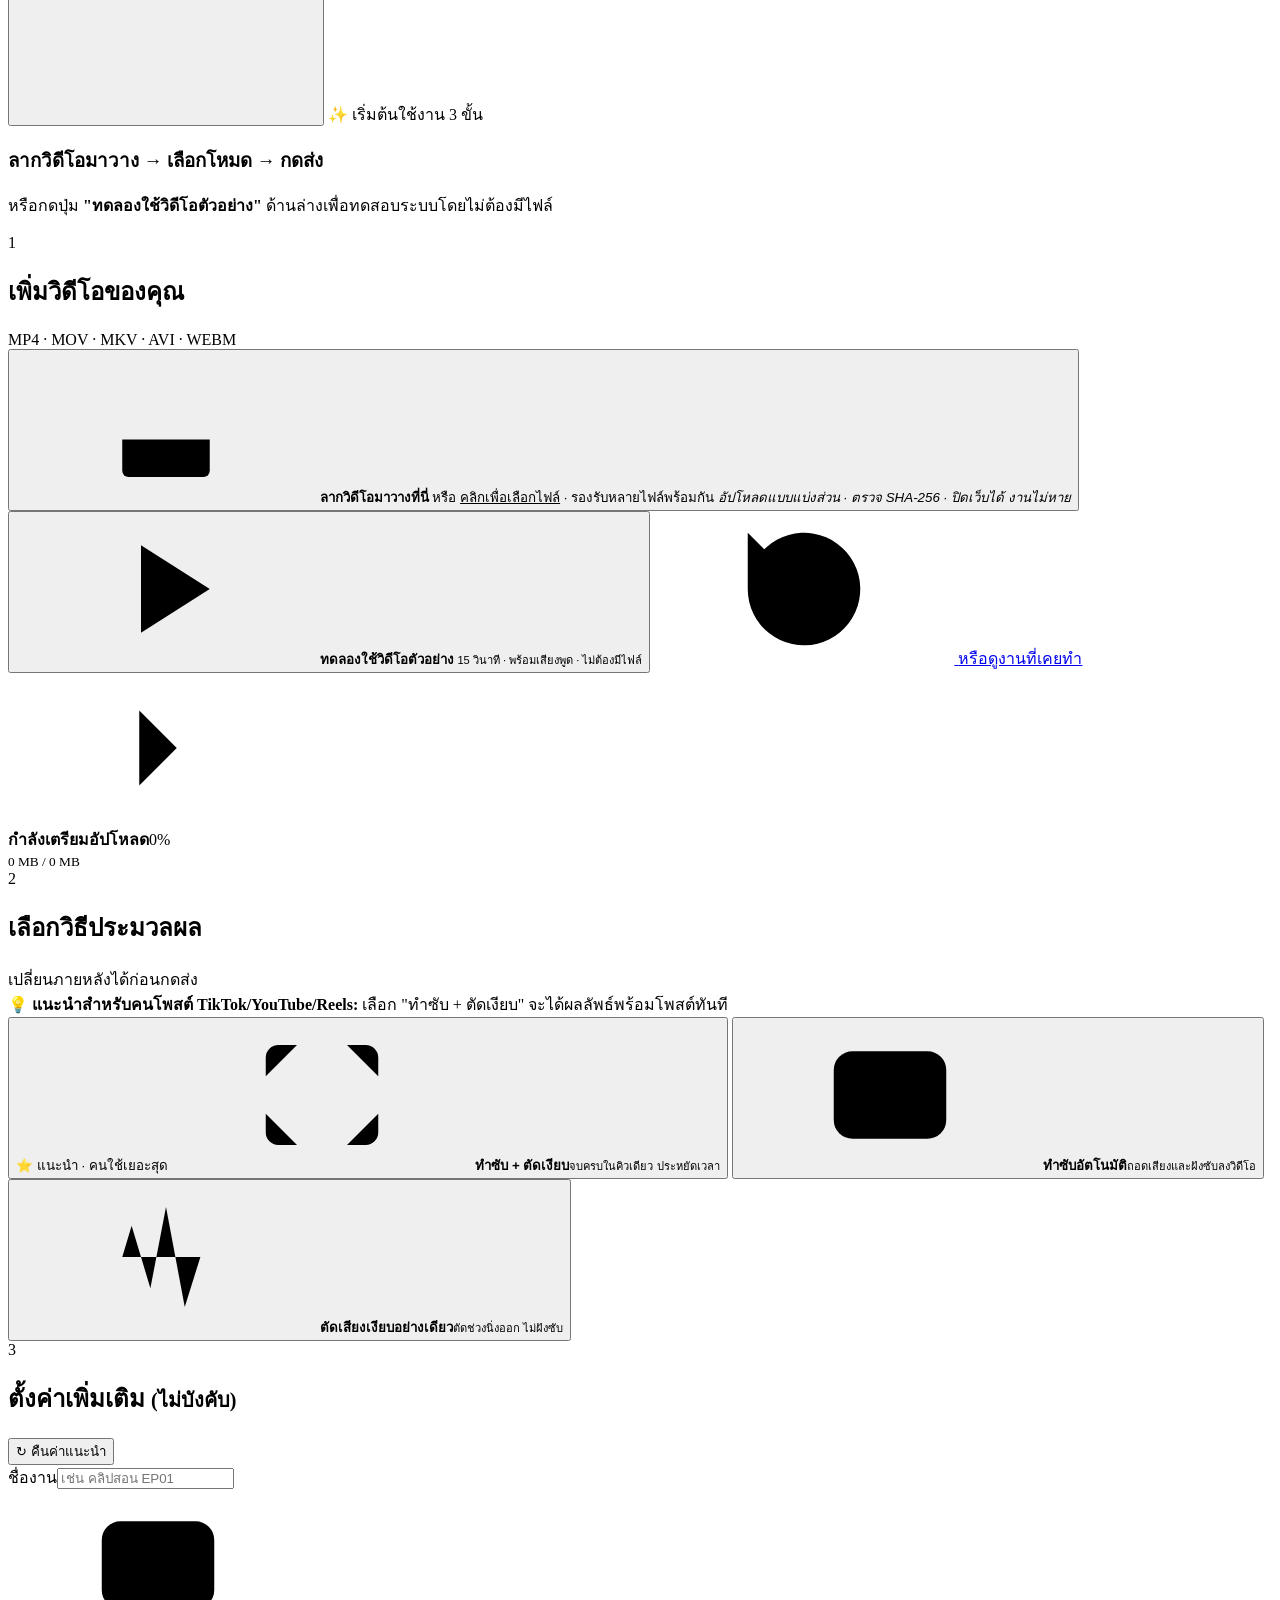
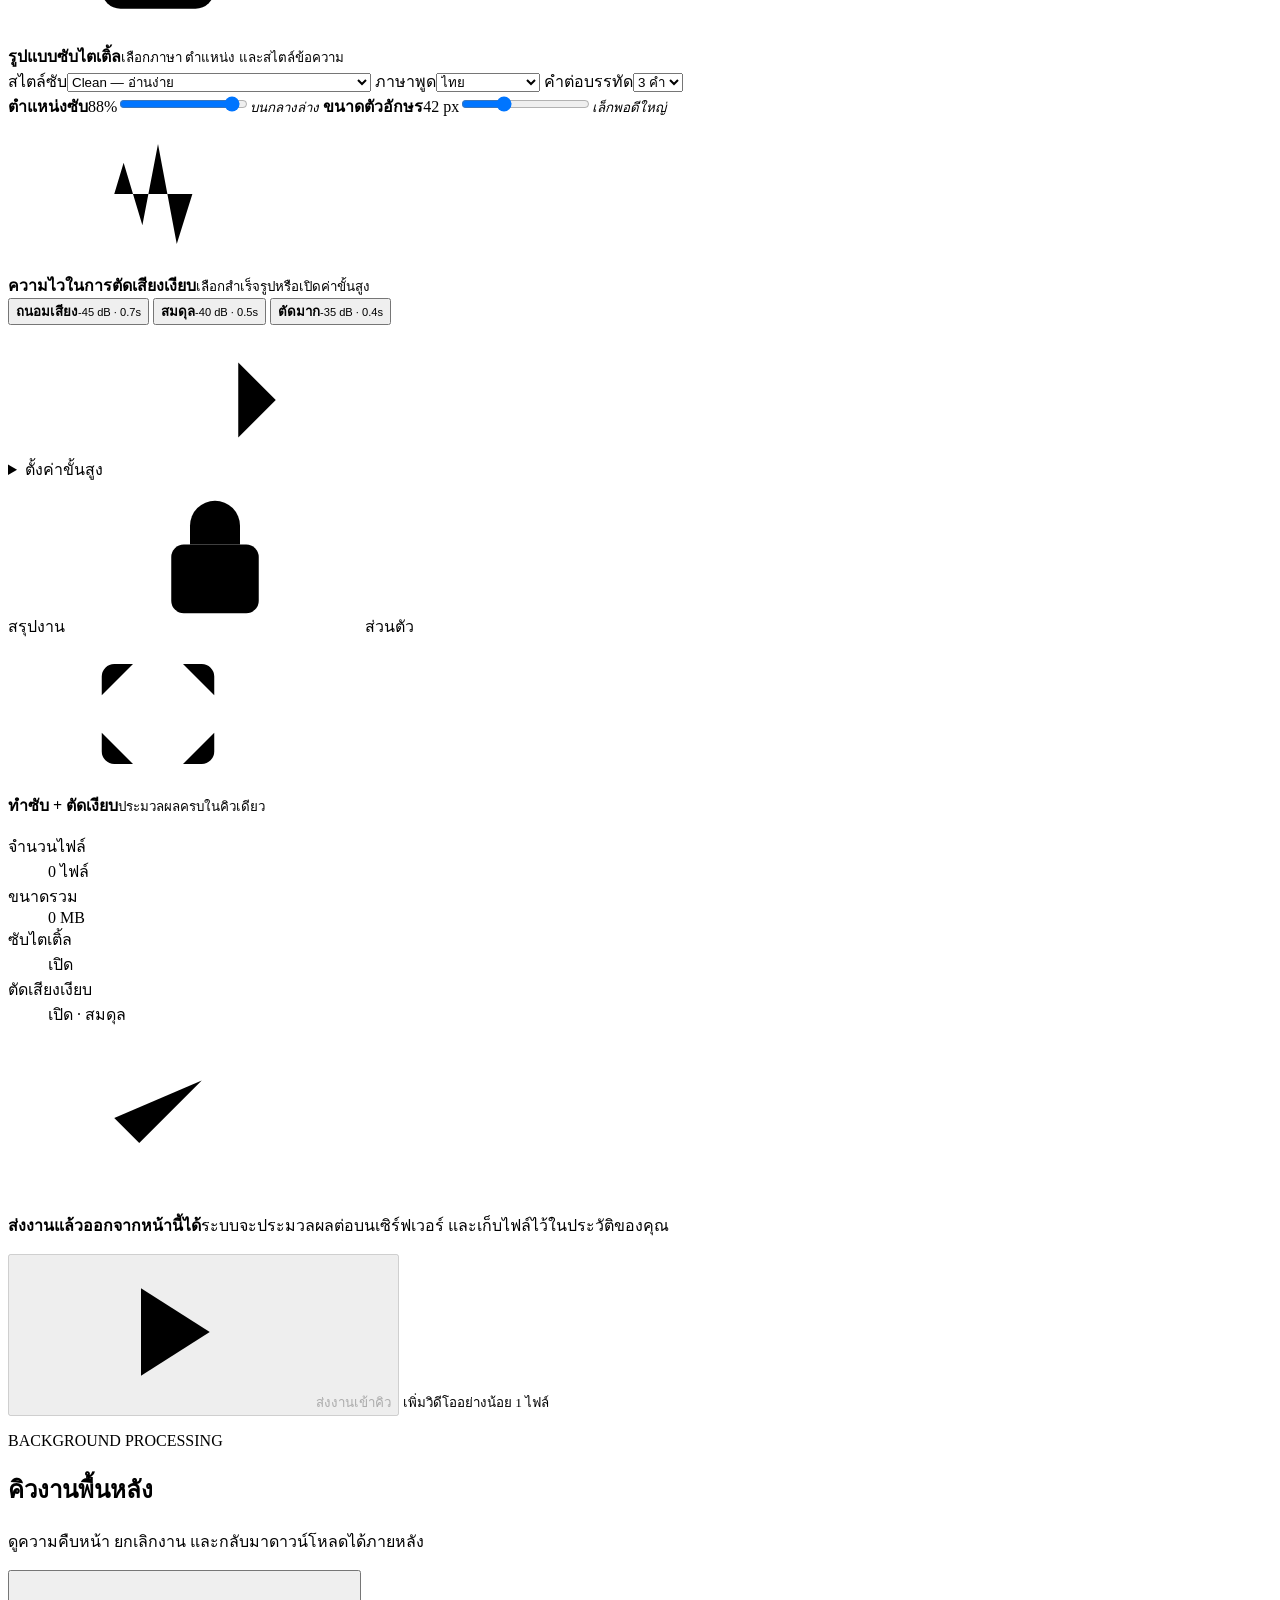
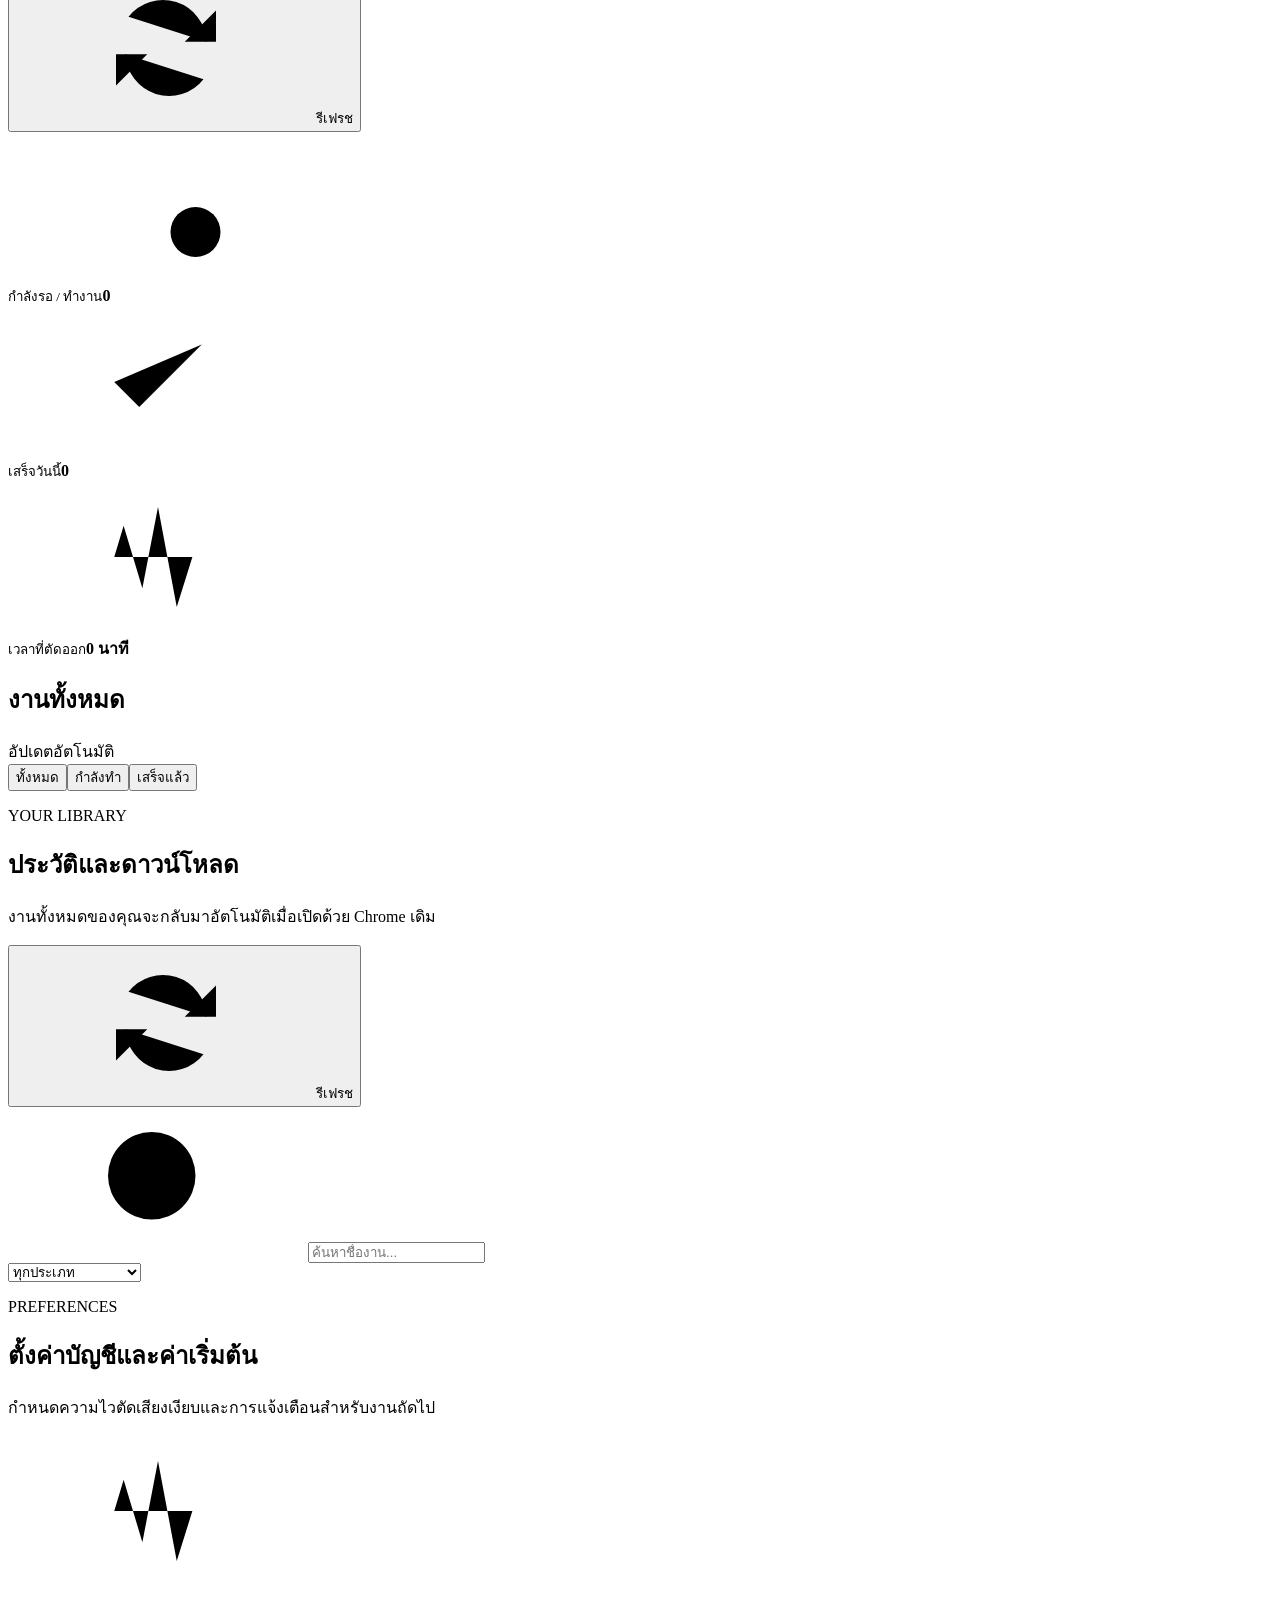
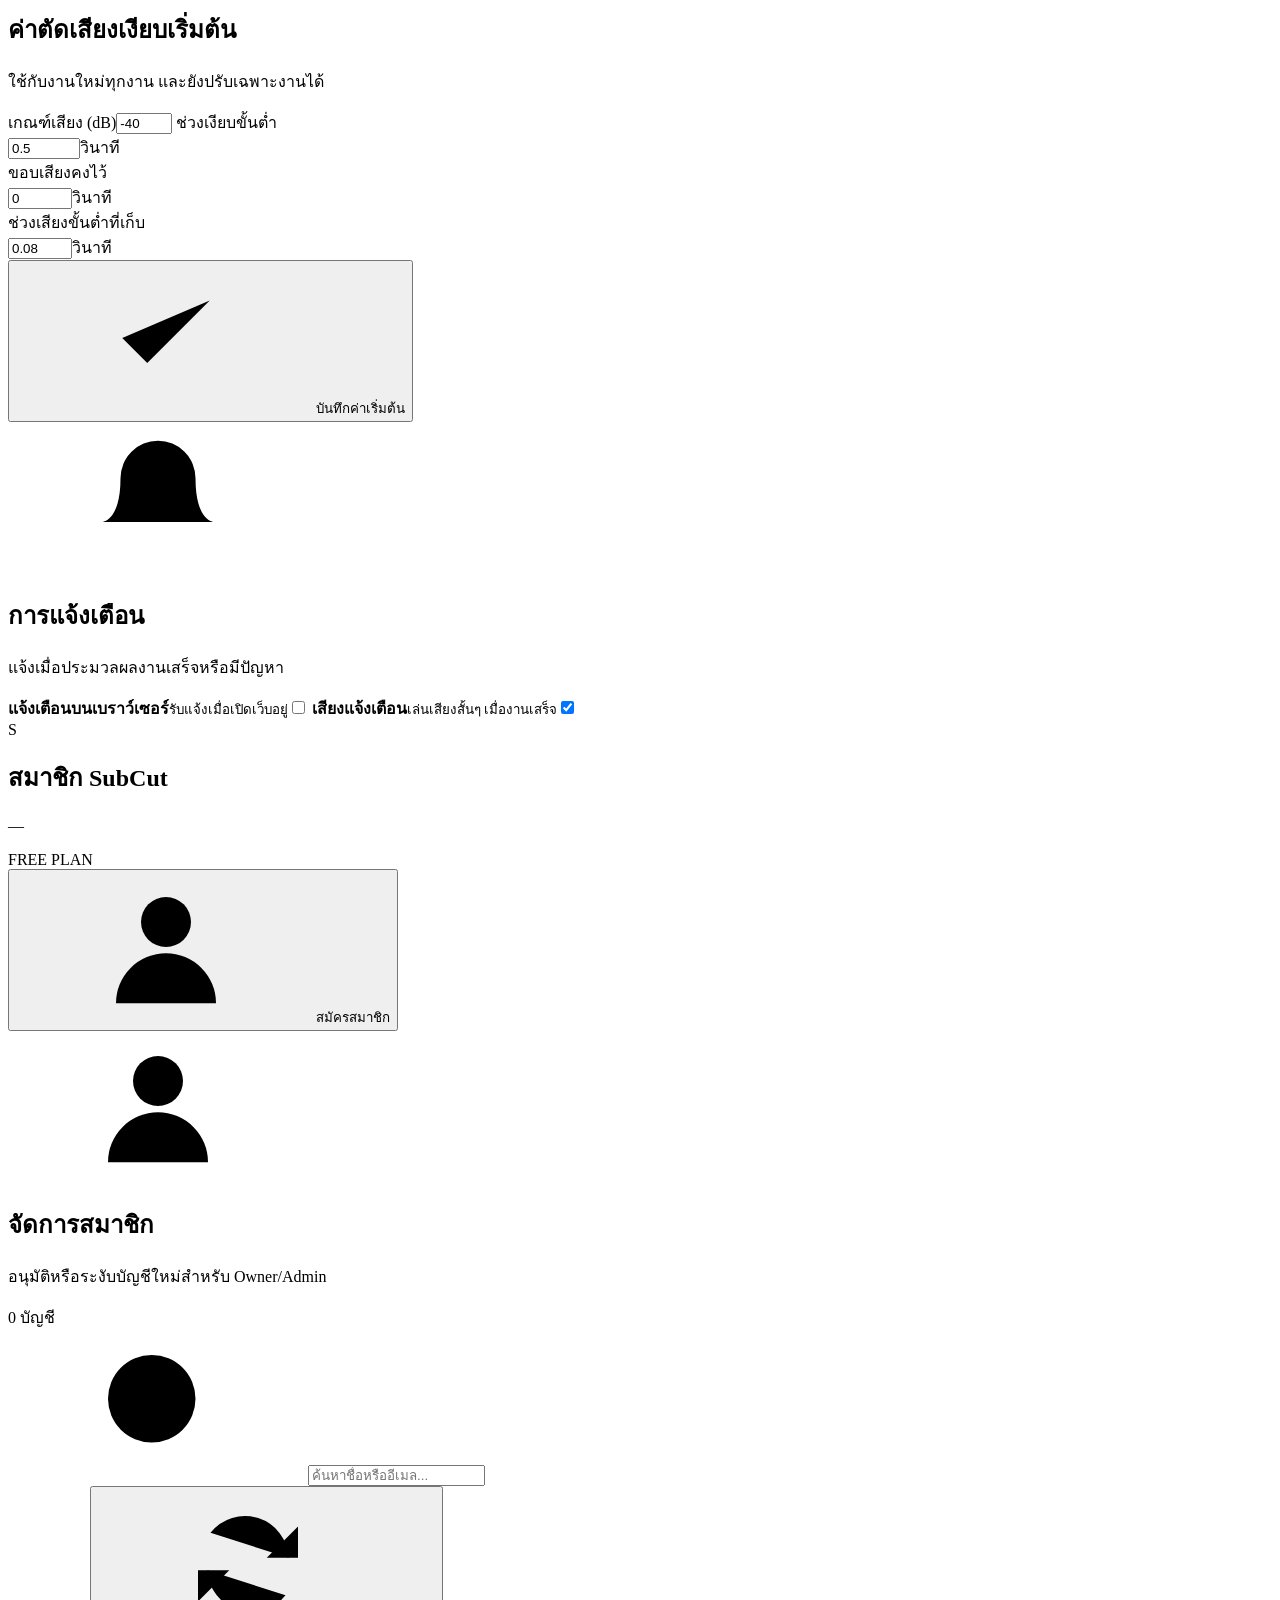
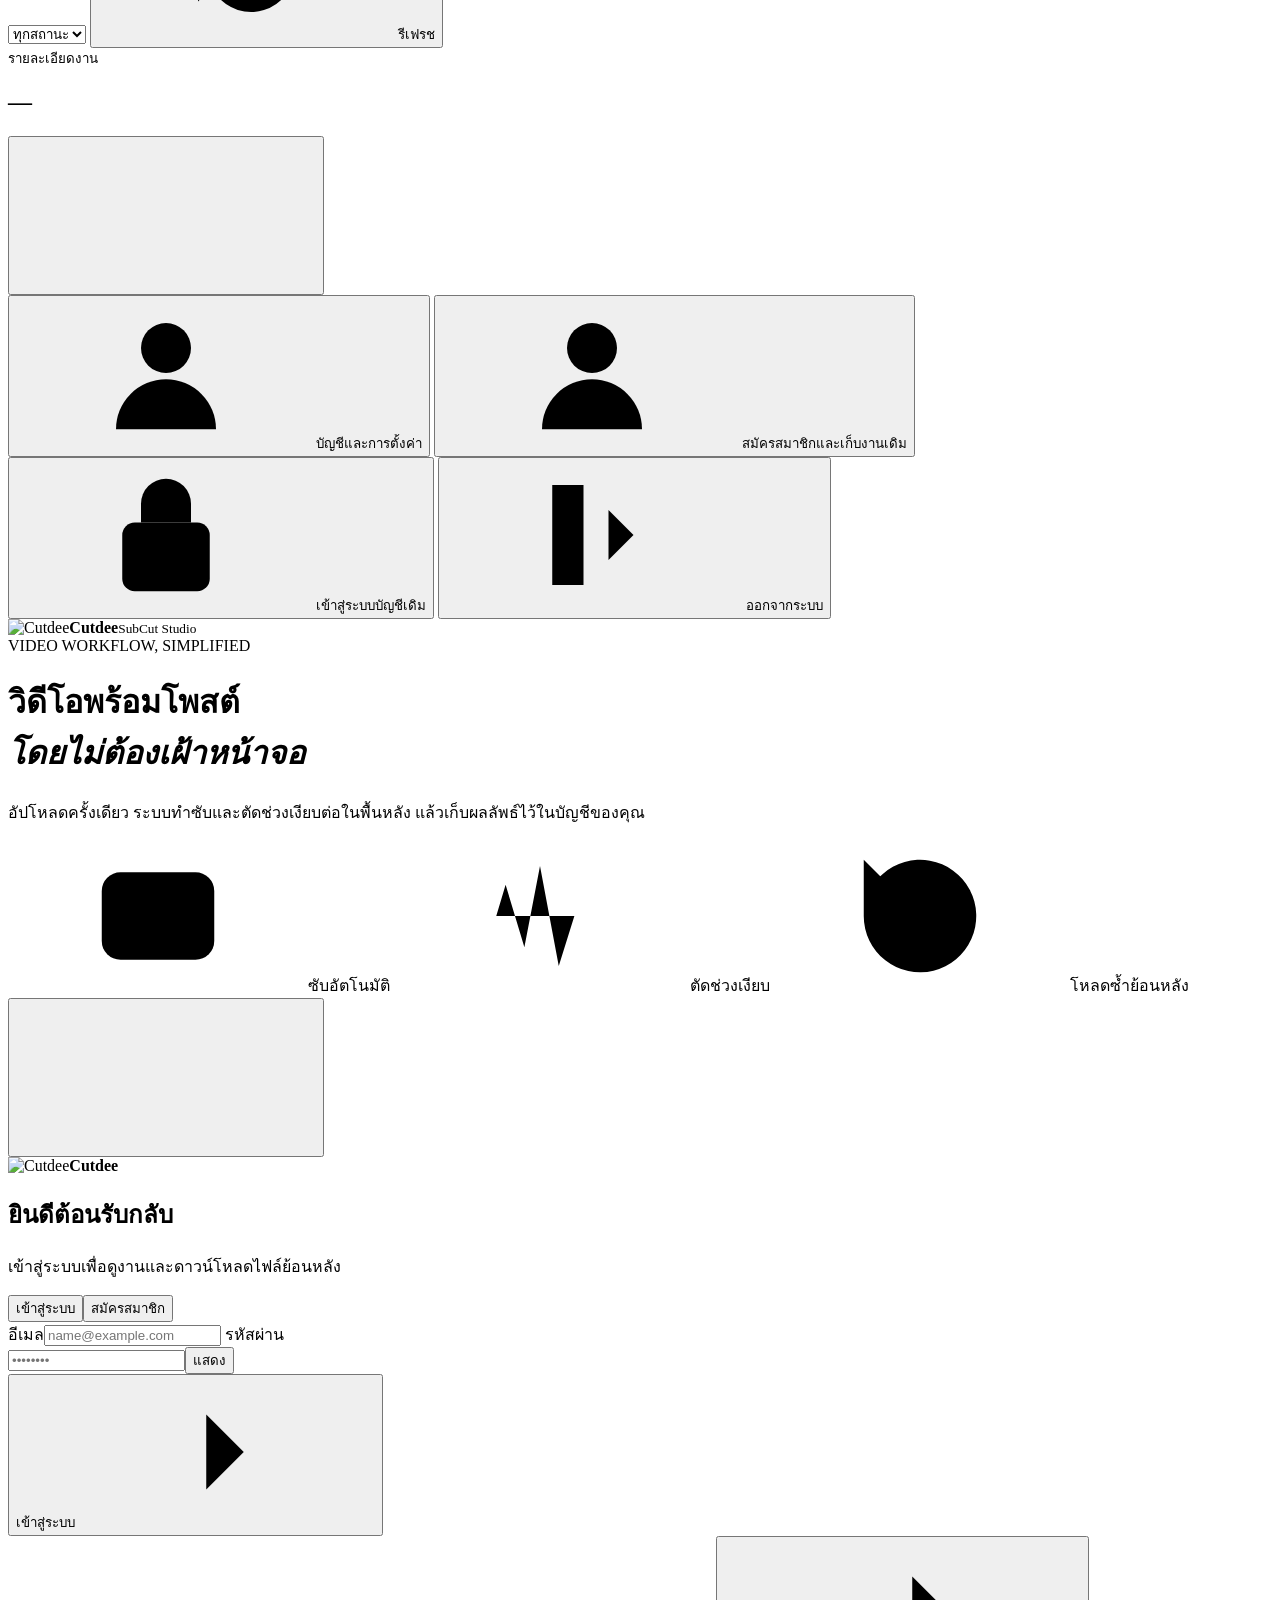
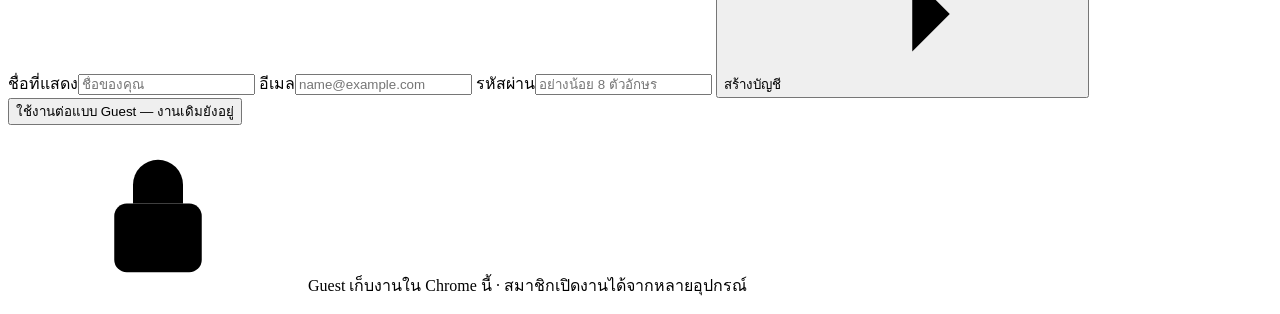
==== commit 4bd04435: "v2.3.1: 26 subtitle templates + Thai word grouping (ported from CaptionCut) Subtitle Catalog (21 -> " ====
--- a/app/frontend/static/index.html
+++ b/app/frontend/static/index.html
@@ -199,7 +199,7 @@
               <div id="subtitle-settings" class="settings-group">
                 <div class="settings-group-head"><span class="group-icon"><svg><use href="#i-caption"/></svg></span><div><strong>รูปแบบซับไตเติ้ล</strong><small>เลือกภาษา ตำแหน่ง และสไตล์ข้อความ</small></div></div>
                 <div class="form-grid three">
-                  <label class="field"><span>สไตล์ซับ</span><select id="subtitle-template"><option value="default">Clean — อ่านง่าย</option><option value="yellow_pop">Yellow Pop</option><option value="box">Box Caption</option><option value="karaoke_highlight">Karaoke Highlight</option><option value="luxury_gold">Luxury Gold</option><option value="comic_burst">Comic Burst</option><option value="random_mix">สุ่มสไตล์ต่อไฟล์</option></select></label>
+                  <label class="field"><span>สไตล์ซับ</span><select id="subtitle-template"><option value="default">Clean — อ่านง่าย</option><option value="outline">Outline — ขอบหนา ทนทุกฉาก</option><option value="yellow_pop">Yellow Pop — เหลือง TikTok</option><option value="neon">Neon — นีออนเรืองแสง</option><option value="blue_glow">Blue Glow — ฟ้าเรืองแสง</option><option value="box">Box Caption — กล่องทึบ</option><option value="sticker">Sticker — สติ๊กเกอร์ชมพู</option><option value="green_pop">Green Pop — เขียวเกมมิ่ง</option><option value="karaoke_highlight">Karaoke Highlight — คำเด้งไฮไลท์</option><option value="luxury_gold">Luxury Gold — ทองหรู</option><option value="comic_burst">Comic Burst — ตัวอักษรใหญ่</option><option value="red_alert">Red Alert — แดงเร่งด่วน</option><option value="purple_punch">Purple Punch — ม่วงครีเอเตอร์</option><option value="cyan_ice">Cyan Ice — ฟ้าเย็นตา (แนะนำ)</option><option value="orange_sale">Orange Sale — ส้มโปรโมชั่น</option><option value="white_shadow">White Shadow — ขาวมินิมอล</option><option value="black_label">Black Label — ป้ายดำคอนทราสต์สูง</option><option value="retro_pixel">Retro Pixel — พิกเซลย้อนยุค</option><option value="soft_pastel">Soft Pastel — พาสเทลนุ่ม</option><option value="lime_pop">Lime Pop — เขียวไลม์สดใส</option><option value="news_ticker">📰 News Ticker — ขาวล่างจอ แบบข่าวทีวี</option><option value="bold_thunder">⚡ Bold Thunder — ตัวยักษ์ 150pt ดึงสายตา</option><option value="sticker_pop">🎯 Sticker Pop — สติ๊กเกอร์การ์ตูน ขอบหนา 8px</option><option value="instagram">📸 Instagram — ม่วง→ชมพู สไตล์ IG 78pt</option><option value="subtitle_heavy">🎬 Subtitle Heavy — ขาว เงาหนา 5 + spacing 3</option><option value="random_mix">สุ่มสไตล์ต่อไฟล์</option></select></label>
                   <label class="field"><span>ภาษาพูด</span><select id="subtitle-language"><option value="th">ไทย</option><option value="en">อังกฤษ</option><option value="auto">ตรวจอัตโนมัติ</option></select></label>
                   <label class="field"><span>คำต่อบรรทัด</span><select id="subtitle-words"><option value="2">2 คำ</option><option value="3" selected>3 คำ</option><option value="4">4 คำ</option><option value="5">5 คำ</option><option value="6">6 คำ</option></select></label>
                 </div>
